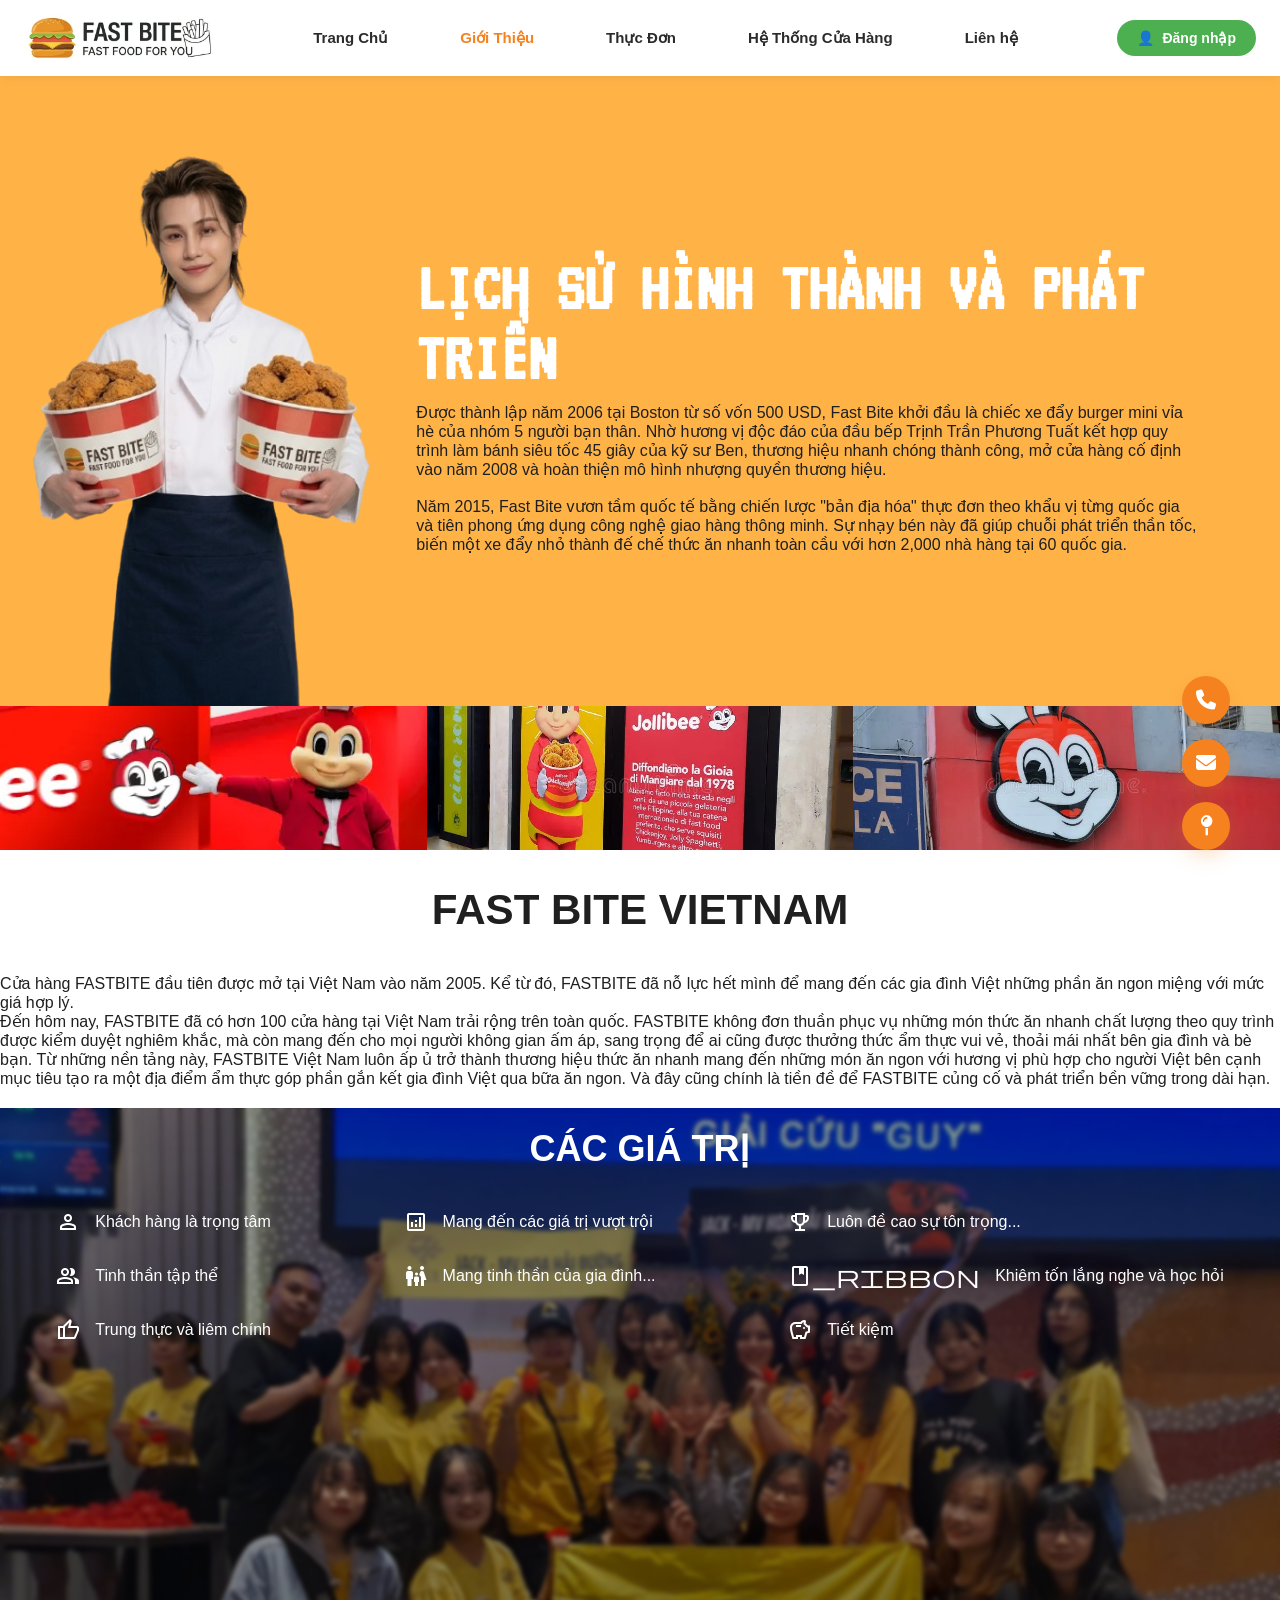
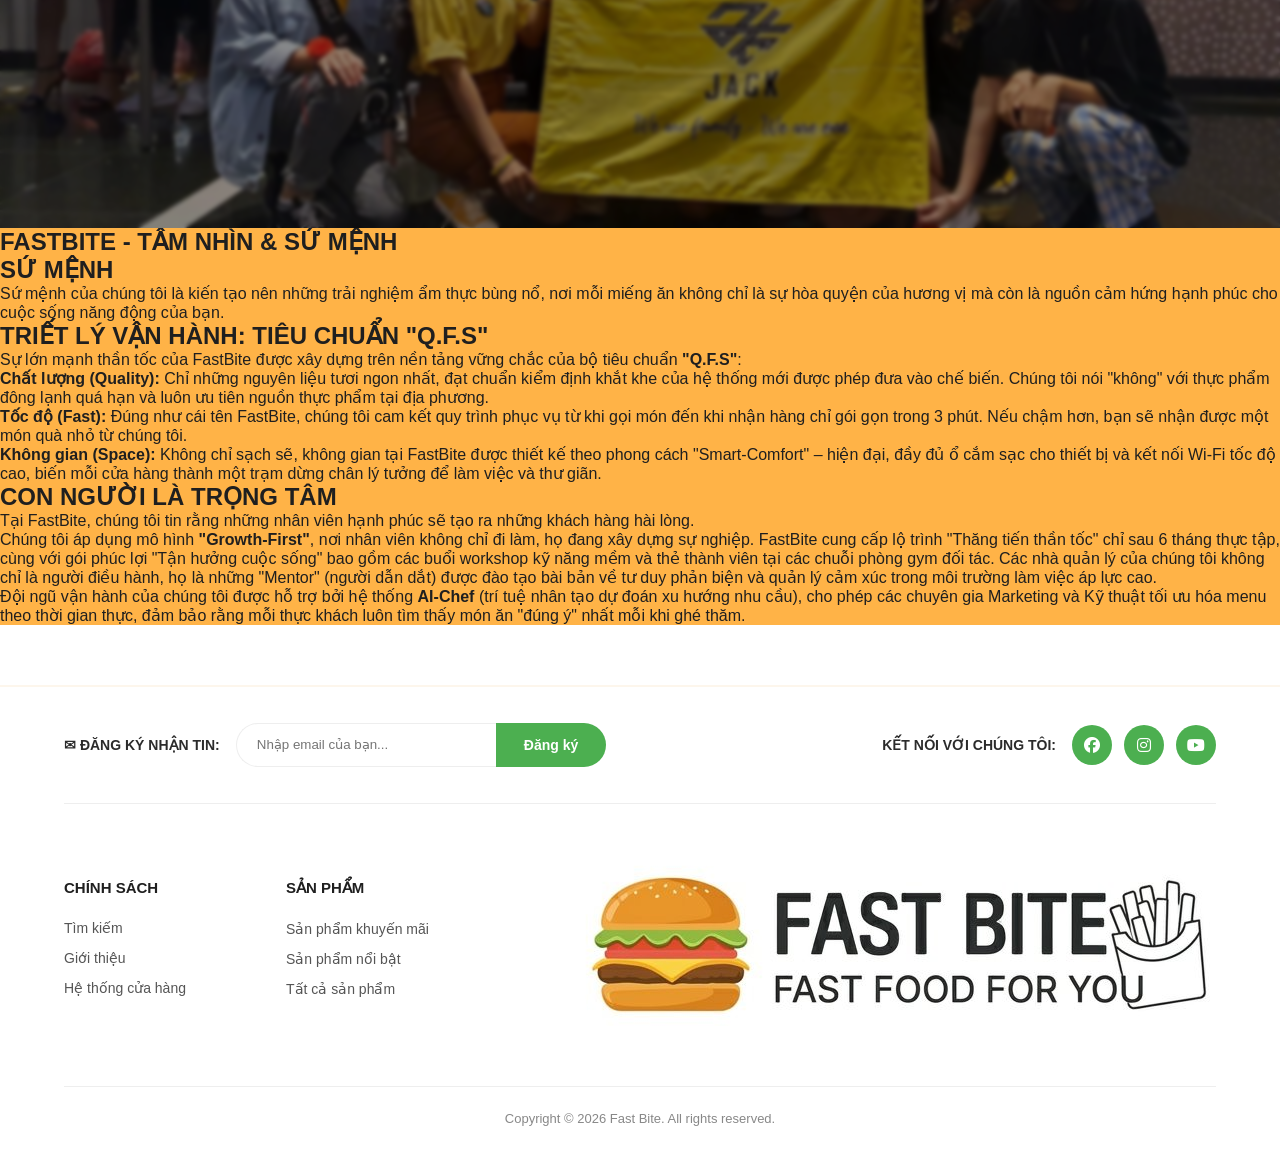
==== GioiThieu.html @ e3c23658 "title" ====
<html lang="en">
  <head>
    <meta charset="UTF-8" />
    <meta name="viewport" content="width=device-width, initial-scale=1.0" />
    <title>Giới Thiệu</title>
    <link rel="stylesheet" href="css/GioiThieu.css" />
    <link rel="preconnect" href="https://fonts.googleapis.com">
    <link rel="stylesheet"
      href="https://fonts.googleapis.com/css2?family=Material+Symbols+Outlined:opsz,wght,FILL,GRAD@20..48,100..700,0..1,-50..200" />
    <link
      rel="stylesheet"
      href="https://cdnjs.cloudflare.com/ajax/libs/font-awesome/6.4.0/css/all.min.css" />
    <link rel="preconnect" href="https://fonts.gstatic.com" crossorigin>
    <link href="https://fonts.googleapis.com/css2?family=VT323&display=swap"
      rel="stylesheet">
  </head>
  <body>
    <header class="header">
      <div class="logo">
        <img src="images/logo.png" alt="Fast Bite Logo" />
      </div>
      <nav>
        <ul class="nav-menu">
          <li><a href="TrangChu.html">Trang Chủ</a></li>
          <li><a href="#" class="active">Giới Thiệu</a></li>
          <li><a href="ThucDon.html">Thực Đơn</a></li>
          <li><a href="HeThongCuaHang.html">Hệ Thống Cửa Hàng</a></li>
          <li><a href="LienHe.html">Liên hệ</a></li>
        </ul>
      </nav>
      <button class="btn-login"><span>&#128100;</span> Đăng nhập</button>
    </header>

    <section class="content">
      <section class="sec1">
        <div class="mascot">
          <img src="images/mascot.png" alt="Mascot" />
        </div>
        <div class="sec1-content">
          <h1>LỊCH SỬ HÌNH THÀNH VÀ PHÁT TRIỂN</h1>
          <div class="history-desc">
            <p>
              Được thành lập năm 2006 tại Boston từ số vốn 500 USD, Fast Bite
              khởi đầu là chiếc xe đẩy burger mini vỉa hè của nhóm 5 người bạn
              thân. Nhờ hương vị độc đáo của đầu bếp Trịnh Trần Phương Tuất kết
              hợp quy trình làm bánh siêu tốc 45 giây của kỹ sư Ben, thương hiệu
              nhanh chóng thành công, mở cửa hàng cố định vào năm 2008 và hoàn
              thiện mô hình nhượng quyền thương hiệu.
            </p>
            <br />
            <p>Năm 2015, Fast Bite vươn tầm quốc tế bằng chiến lược
              "bản địa hóa" thực đơn theo khẩu vị từng quốc gia và tiên phong
              ứng dụng công nghệ giao hàng thông minh. Sự nhạy bén này đã giúp
              chuỗi phát triển thần tốc, biến một xe đẩy nhỏ thành đế chế thức
              ăn nhanh toàn cầu với hơn 2,000 nhà hàng tại 60 quốc gia.</p>

          </div>
        </div>
      </section>
      <section class="sec3">
        <img src="./images/image (1).png" alt />
        <img src="./images/image (2).png" alt />
        <img src="./images/image (3).png" alt />
      </section>
      <section class="sec2">
        <div class="title"> <h1>FAST BITE VIETNAM</h1> </div>
        <div class="content1">Cửa hàng FASTBITE đầu tiên được mở tại Việt Nam
          vào năm 2005. Kể từ đó, FASTBITE đã nỗ lực hết mình để mang đến các
          gia đình Việt những phần ăn ngon miệng với mức giá hợp lý.</div>
        <div class="content2">Đến hôm nay, FASTBITE đã có hơn 100 cửa hàng tại
          Việt Nam trải rộng trên toàn quốc. FASTBITE không đơn thuần phục vụ
          những món thức ăn nhanh chất lượng theo quy trình được kiểm duyệt
          nghiêm khắc, mà còn mang đến cho mọi người không gian ấm áp, sang
          trọng để ai cũng được thưởng thức ẩm thực vui vẻ, thoải mái nhất bên
          gia đình và bè bạn. Từ những nền tảng này, FASTBITE Việt Nam luôn ấp ủ
          trở thành thương hiệu thức ăn nhanh mang đến những món ăn ngon với
          hương vị phù hợp cho người Việt bên cạnh mục tiêu tạo ra một địa điểm
          ẩm thực góp phần gắn kết gia đình Việt qua bữa ăn ngon. Và đây cũng
          chính là tiền đề để FASTBITE củng cố và phát triển bền vững trong dài
          hạn.</div>
      </section>

      <section class="sec4">
        <div class="blur-overlay"></div>
        <div class="item-container">
          <div class="title">CÁC GIÁ TRỊ</div>
          <div class="grid-content">
            <!-- Cột 1 -->
            <div class="column">
              <div class="icon-item"><span
                  class="material-symbols-outlined">person</span><div
                  class="icon-text">Khách hàng là trọng tâm</div></div>
              <div class="icon-item"><span
                  class="material-symbols-outlined">group</span><div
                  class="icon-text">Tinh thần tập thể</div></div>
              <div class="icon-item"><span
                  class="material-symbols-outlined">thumb_up</span><div
                  class="icon-text">Trung thực và liêm chính</div></div>
            </div>

            <!-- Cột 2 -->
            <div class="column">
              <div class="icon-item"><span
                  class="material-symbols-outlined">analytics</span><div
                  class="icon-text">Mang đến các giá trị vượt trội</div></div>
              <div class="icon-item"><span
                  class="material-symbols-outlined">family_restroom</span><div
                  class="icon-text">Mang tinh thần của gia đình...</div></div>
            </div>

            <!-- Cột 3 -->
            <div class="column">
              <div class="icon-item"><span
                  class="material-symbols-outlined">trophy</span><div
                  class="icon-text">Luôn đề cao sự tôn trọng...</div></div>
              <div class="icon-item"><span
                  class="material-symbols-outlined">book_ribbon</span><div
                  class="icon-text">Khiêm tốn lắng nghe và học hỏi</div></div>
              <div class="icon-item"><span
                  class="material-symbols-outlined">savings</span><div
                  class="icon-text">Tiết kiệm</div></div>
            </div>

          </div>

        </section>
      </section>

    </section>
    <section class="sec5">
      <h1>FASTBITE - TẦM NHÌN & SỨ MỆNH</h1>

      <div class="section">
        <h2>SỨ MỆNH</h2>
        <p>Sứ mệnh của chúng tôi là kiến tạo nên những trải nghiệm ẩm thực bùng
          nổ, nơi mỗi miếng ăn không chỉ là sự hòa quyện của hương vị mà còn là
          nguồn cảm hứng hạnh phúc cho cuộc sống năng động của bạn.</p>
      </div>

      <div class="section">
        <h2>TRIẾT LÝ VẬN HÀNH: TIÊU CHUẨN "Q.F.S"</h2>
        <p>Sự lớn mạnh thần tốc của FastBite được xây dựng trên nền tảng vững
          chắc của bộ tiêu chuẩn <strong>"Q.F.S"</strong>:</p>
        <ul class="qfs-list">
          <li class="qfs-item"><strong>Chất lượng (Quality):</strong> Chỉ những
            nguyên liệu tươi ngon nhất, đạt chuẩn kiểm định khắt khe của hệ
            thống mới được phép đưa vào chế biến. Chúng tôi nói "không" với thực
            phẩm đông lạnh quá hạn và luôn ưu tiên nguồn thực phẩm tại địa
            phương.</li>
          <li class="qfs-item"><strong>Tốc độ (Fast):</strong> Đúng như cái tên
            FastBite, chúng tôi cam kết quy trình phục vụ từ khi gọi món đến khi
            nhận hàng chỉ gói gọn trong 3 phút. Nếu chậm hơn, bạn sẽ nhận được
            một món quà nhỏ từ chúng tôi.</li>
          <li class="qfs-item"><strong>Không gian (Space):</strong> Không chỉ
            sạch sẽ, không gian tại FastBite được thiết kế theo phong cách
            "Smart-Comfort" – hiện đại, đầy đủ ổ cắm sạc cho thiết bị và kết nối
            Wi-Fi tốc độ cao, biến mỗi cửa hàng thành một trạm dừng chân lý
            tưởng để làm việc và thư giãn.</li>
        </ul>
      </div>

      <div class="section">
        <h2>CON NGƯỜI LÀ TRỌNG TÂM</h2>
        <p>Tại FastBite, chúng tôi tin rằng những nhân viên hạnh phúc sẽ tạo ra
          những khách hàng hài lòng.</p>
        <p>Chúng tôi áp dụng mô hình <strong>"Growth-First"</strong>, nơi nhân
          viên không chỉ đi làm, họ đang xây dựng sự nghiệp. FastBite cung cấp
          lộ trình "Thăng tiến thần tốc" chỉ sau 6 tháng thực tập, cùng với gói
          phúc lợi "Tận hưởng cuộc sống" bao gồm các buổi workshop kỹ năng mềm
          và thẻ thành viên tại các chuỗi phòng gym đối tác. Các nhà quản lý của
          chúng tôi không chỉ là người điều hành, họ là những "Mentor" (người
          dẫn dắt) được đào tạo bài bản về tư duy phản biện và quản lý cảm xúc
          trong môi trường làm việc áp lực cao.</p>
        <p>Đội ngũ vận hành của chúng tôi được hỗ trợ bởi hệ thống
          <strong>AI-Chef</strong> (trí tuệ nhân tạo dự đoán xu hướng nhu cầu),
          cho phép các chuyên gia Marketing và Kỹ thuật tối ưu hóa menu theo
          thời gian thực, đảm bảo rằng mỗi thực khách luôn tìm thấy món ăn
          "đúng ý" nhất mỗi khi ghé thăm.</p>
      </div>
    </section>
    <footer class="site-footer">
      <div class="container">
        <div class="footer-top">
          <div class="newsletter-box">
            <span class="box-label">✉ ĐĂNG KÝ NHẬN TIN:</span>
            <form class="newsletter-form">
              <input
                type="email"
                placeholder="Nhập email của bạn..."
                required />
              <button type="button">Đăng ký</button>
            </form>
          </div>

          <div class="social-box">
            <span class="box-label">KẾT NỐI VỚI CHÚNG TÔI:</span>
            <div class="social-icons">
              <a href="#" title="Facebook"><i
                  class="fa-brands fa-facebook"></i></a>
              <a href="#" title="Instagram"><i
                  class="fa-brands fa-instagram"></i></a>
              <a href="#" title="YouTube"><i
                  class="fa-brands fa-youtube"></i></a>
            </div>
          </div>
        </div>
        <div class="footer-main">
          <div class="footer-links">
            <div class="footer-col">
              <h3>CHÍNH SÁCH</h3>
              <ul>
                <li><a href="#">Tìm kiếm</a></li>
                <li><a href="GioiThieu.html">Giới thiệu</a></li>
                <li><a href="HeThongCuaHang.html">Hệ thống cửa hàng</a></li>
              </ul>
            </div>

            <div class="footer-col">
              <h3>SẢN PHẨM</h3>
              <ul>
                <li><a href="#">Sản phẩm khuyến mãi</a></li>
                <li><a href="#">Sản phẩm nổi bật</a></li>
                <li><a href="#">Tất cả sản phẩm</a></li>
              </ul>
            </div>
          </div>
          <div class="footer-logo">
            <a href="TrangChu.html"><img src="images/logo.png"
                alt="Fast Bite Logo" /></a>
          </div>
          <div class="contact-stack">
            <a href="#" class="round-btn"><i class="fa fa-phone"></i></a>
            <a href="#" class="round-btn"><i class="fa fa-envelope"></i></a>
            <a href="#" class="round-btn"><i class="fa fa-map-pin"></i></a>
          </div>
        </div>
        <div class="footer-bottom">
          <p>Copyright © 2026 Fast Bite. All rights reserved.</p>
        </div>
      </div>
    </footer>

  </body>
</html>
---- css/GioiThieu.css ----
/*Reset & Base*/
* {
  margin: 0;
  padding: 0;
  box-sizing: border-box;
}

body {
  font-family: "Segoe UI", Arial, sans-serif;
  color: #1f1f1f;
  background-color: #fff;
}

img {
  max-width: 100%;
  display: block;
}

a {
  text-decoration: none;
  color: inherit;
}

ul {
  list-style: none;
}

.container {
  width: 100%;
  max-width: 1200px;
  margin: 0 auto;
  padding: 0 24px;
}
/*nhúng font gu gồ*/
.vt323-regular {
  font-family: "VT323", monospace;
  font-weight: 400;
  font-style: normal;
}

/* ===== Header ===== */
.header {
  display: flex;
  align-items: center;
  justify-content: space-between;
  padding: 14px 24px;
  background-color: #fff;
  box-shadow: 0 2px 10px rgba(0, 0, 0, 0.06);
  position: sticky;
  top: 0;
  z-index: 10;
  flex-wrap: nowrap;
  gap: 20px;
}

.logo {
  display: flex;
  align-items: center;
}

.logo img {
  height: 48px;
  width: auto;
}

.nav-menu {
  display: flex;
  gap: 36px;
  flex-wrap: nowrap;
  white-space: nowrap;
}

.nav-menu li:not(:last-child) {
  margin-right: 36px;
}

.nav-menu li a {
  text-decoration: none;

  font-size: 15px;
  font-weight: 600;
  color: #2b2b2b;
  transition: color 0.2s ease;
}

.nav-menu li a:hover {
  color: #f5821f;
}

.nav-menu li a.active {
  color: #f5821f;
}

.btn-login {
  display: flex;
  align-items: center;
  gap: 8px;
  background-color: #4caf50;
  color: #fff;
  padding: 10px 20px;
  border-radius: 24px;
  font-weight: 600;
  font-size: 14px;
  border: none;
  cursor: pointer;
  transition: background-color 0.2s ease;
}

.btn-login:hover {
  background-color: #43a047;
}

ul {
  list-style: none;
}
/* ===== Content ===== */
.sec1 {
  background-color: #ffb347;
  padding: 0px 20px 0px 20px;

  display: flex;
  justify-content: space-between;
  align-items: center;

  gap: 20px;
}
.sec1 .mascot {
  width: 100%;
  height: 100%;
  object-fit: contain;
}
.sec1 h1 {
  font-family: "VT323", monospace;
  font-size: 70px;
  font-weight: bold;
  color: #fff;
  margin-bottom: 10px;
}
.sec1 .sec1-content {
  padding: 50px 60px 25px 25px;
}
.sec2 {
  margin-bottom: 20px;
}
.sec3 {
  display: flex;
  /* gap: 20px;
  padding: 20px; */
  width: 100%;
  height: 160px;
}
.sec3 img {
  width: 33.33%;
  height: 90%;
  object-fit: cover;
}
/* 
test */
.sec4 {
  position: relative;
  min-height: 80vh; /* Chiều cao tối thiểu 80% màn hình */
  background-image: url("../images/group.png");
  background-size: cover;
  background-position: center;
  background-repeat: no-repeat;
}
.blur-overlay {
  z-index: 1;
  position: absolute;
  top: 0;
  left: 0;
  width: 100%;
  height: 100%;
  backdrop-filter: blur(2px);
  background-color: rgba(0, 0, 0, 0.4);
}
.item-container {
  z-index: 2;
  position: relative;
  color: #fff;
}
.title {
  font-size: 36px;
  font-weight: bold;
  margin-bottom: 20px;
  display: flex;
  justify-content: center;
  gap: 10px;
  padding: 20px;
}
.grid-content {
  display: flex;
  justify-content: space-around; /* Chia đều khoảng cách 3 cột */
  gap: 20px;
}

.column {
  display: flex;
  flex-direction: column;
  gap: 30px; /* Khoảng cách giữa các icon theo chiều dọc */
}

.icon-item {
  display: flex;
  align-items: center;
  gap: 15px;
}
.sec5{
  background-color: #ffb347;
}
/*Footer*/
.site-footer {
  background-color: #fff;
  border-top: 2px solid #fdf6ec;
  margin-top: 60px;
}

.site-footer a {
  color: #555;
  transition: color 0.2s ease;
}

.footer-top {
  display: flex;
  justify-content: space-between;
  align-items: center;
  flex-wrap: wrap;
  gap: 20px;
  padding: 36px 0;
  border-bottom: 1px solid #eee;
}

.newsletter-box,
.social-box {
  display: flex;
  align-items: center;
  gap: 16px;
}

.box-label {
  font-size: 14px;
  color: #2b2b2b;
  font-weight: 700;
}

.newsletter-form {
  display: flex;
}

.newsletter-form input {
  height: 44px;
  width: 260px;
  padding: 0 20px;
  border: 1px solid #eee;
  border-right: none;
  border-radius: 24px 0 0 24px;
  outline: none;
  font-family: inherit;
  color: #1f1f1f;
}

.newsletter-form input:focus {
  border-color: #f5821f;
}

.newsletter-form button {
  height: 44px;
  padding: 0 28px;
  background-color: #4caf50;
  color: #fff;
  border: none;
  border-radius: 0 24px 24px 0;
  cursor: pointer;
  font-weight: 700;
  font-size: 14px;
  transition: background-color 0.2s ease;
}

.newsletter-form button:hover {
  background-color: #43a047;
}

.social-icons {
  display: flex;
  gap: 12px;
}

.social-icons a {
  display: inline-flex;
  justify-content: center;
  align-items: center;
  width: 40px;
  height: 40px;
  background-color: #4caf50;
  color: #fff;
  border-radius: 50%;
  font-weight: 700;
  transition:
    background-color 0.2s ease,
    transform 0.2s ease;
}

.social-icons a:hover {
  background-color: #f5821f;
  transform: translateY(-3px);
}

.footer-main {
  display: flex;
  justify-content: space-between;
  padding: 60px 0;
  flex-wrap: wrap;
  gap: 40px;
}

.footer-links {
  display: flex;
  gap: 100px;
  flex-wrap: wrap;
  align-items: center;
}
.footer-logo img {
  width: 500x;
  height: auto;

  transition: all 0.3s ease;
}

.footer-logo img:hover {
  transform: scale(1.05);
}

.footer-col h3 {
  font-size: 15px;
  color: #1f1f1f;
  font-weight: 800;
  margin-bottom: 24px;
}

.footer-col ul li {
  margin-bottom: 14px;
  font-size: 14px;
}

.footer-col a:hover {
  color: #f5821f;
}

.contact-stack {
  position: fixed;
  bottom: 50px;
  right: 50px;
  z-index: 999;

  display: flex;
  flex-direction: column;
  gap: 15px;
}

.round-btn {
  display: flex;
  justify-content: center;
  align-items: center;
  width: 48px;
  height: 48px;
  background-color: #f5821f;
  color: #fff !important;
  border-radius: 50%;
  font-size: 20px;
  box-shadow: 0 6px 20px rgba(245, 130, 31, 0.25);
  transition:
    background-color 0.2s ease,
    transform 0.2s ease;
  text-decoration: none;
}

.round-btn:hover {
  background-color: #e0701a;
  transform: translateY(-4px);
}
.footer-bottom {
  text-align: center;
  padding: 24px 0;
  font-size: 13px;
  color: #888;
  border-top: 1px solid #eee;
}
/*Reponsive*/
@media (max-width: 768px) {
  .footer-top {
    flex-direction: column;
    text-align: center;
    gap: 24px;
  }

  .newsletter-box,
  .social-box {
    flex-direction: column;
  }

  .footer-main {
    flex-direction: column;
    align-items: center;
    text-align: center;
  }

  .footer-links {
    justify-content: center;
    gap: 40px;
  }

  .contact-stack {
    flex-direction: row;
    justify-content: center;
    margin-top: 20px;
  }
}

@media (max-width: 480px) {
  .footer-links {
    flex-direction: column;
    gap: 30px;
  }

  .newsletter-form input {
    width: 180px;
  }
  .footer-logo img {
    width: 150px;
  }
}

@media (max-width: 480px) {
  .sec3 {
    flex-direction: column;
    height: auto;
  }
  .sec3 img {
    width: 100%;
    height: auto;
  }
}
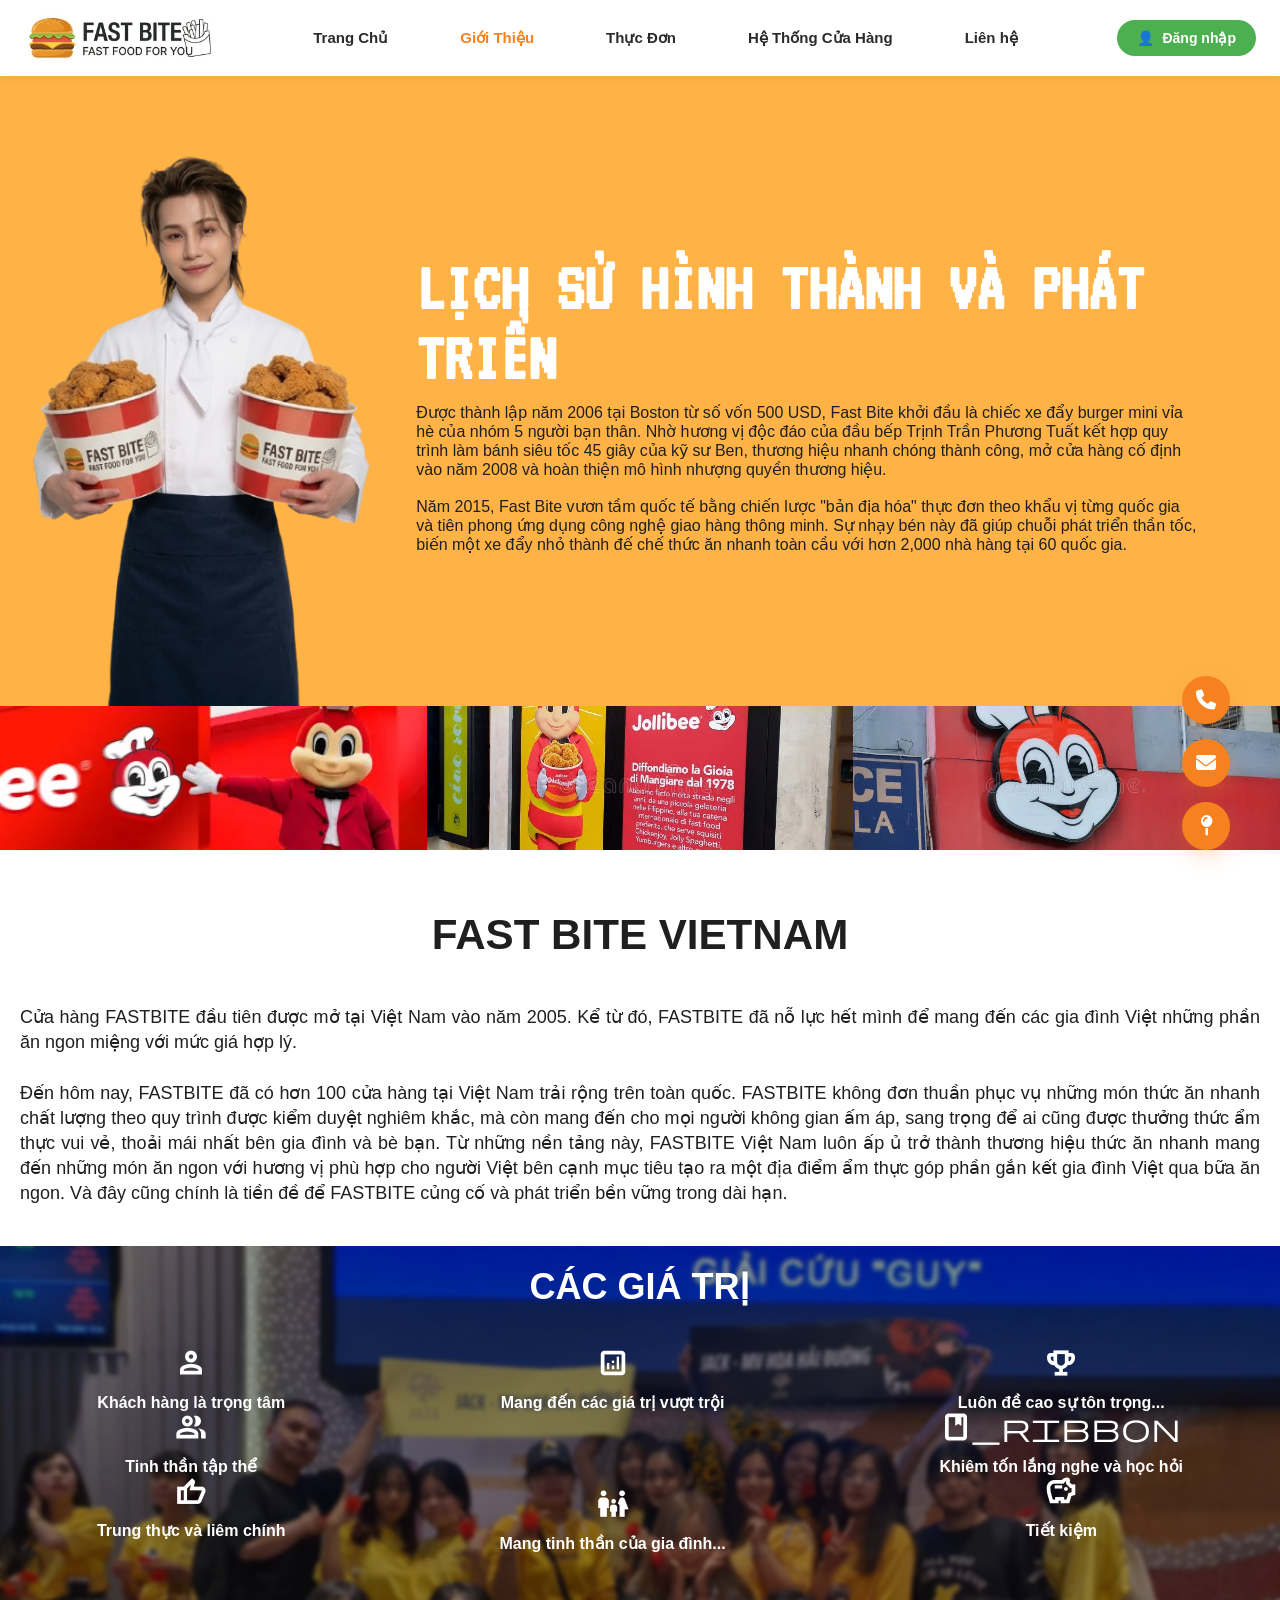
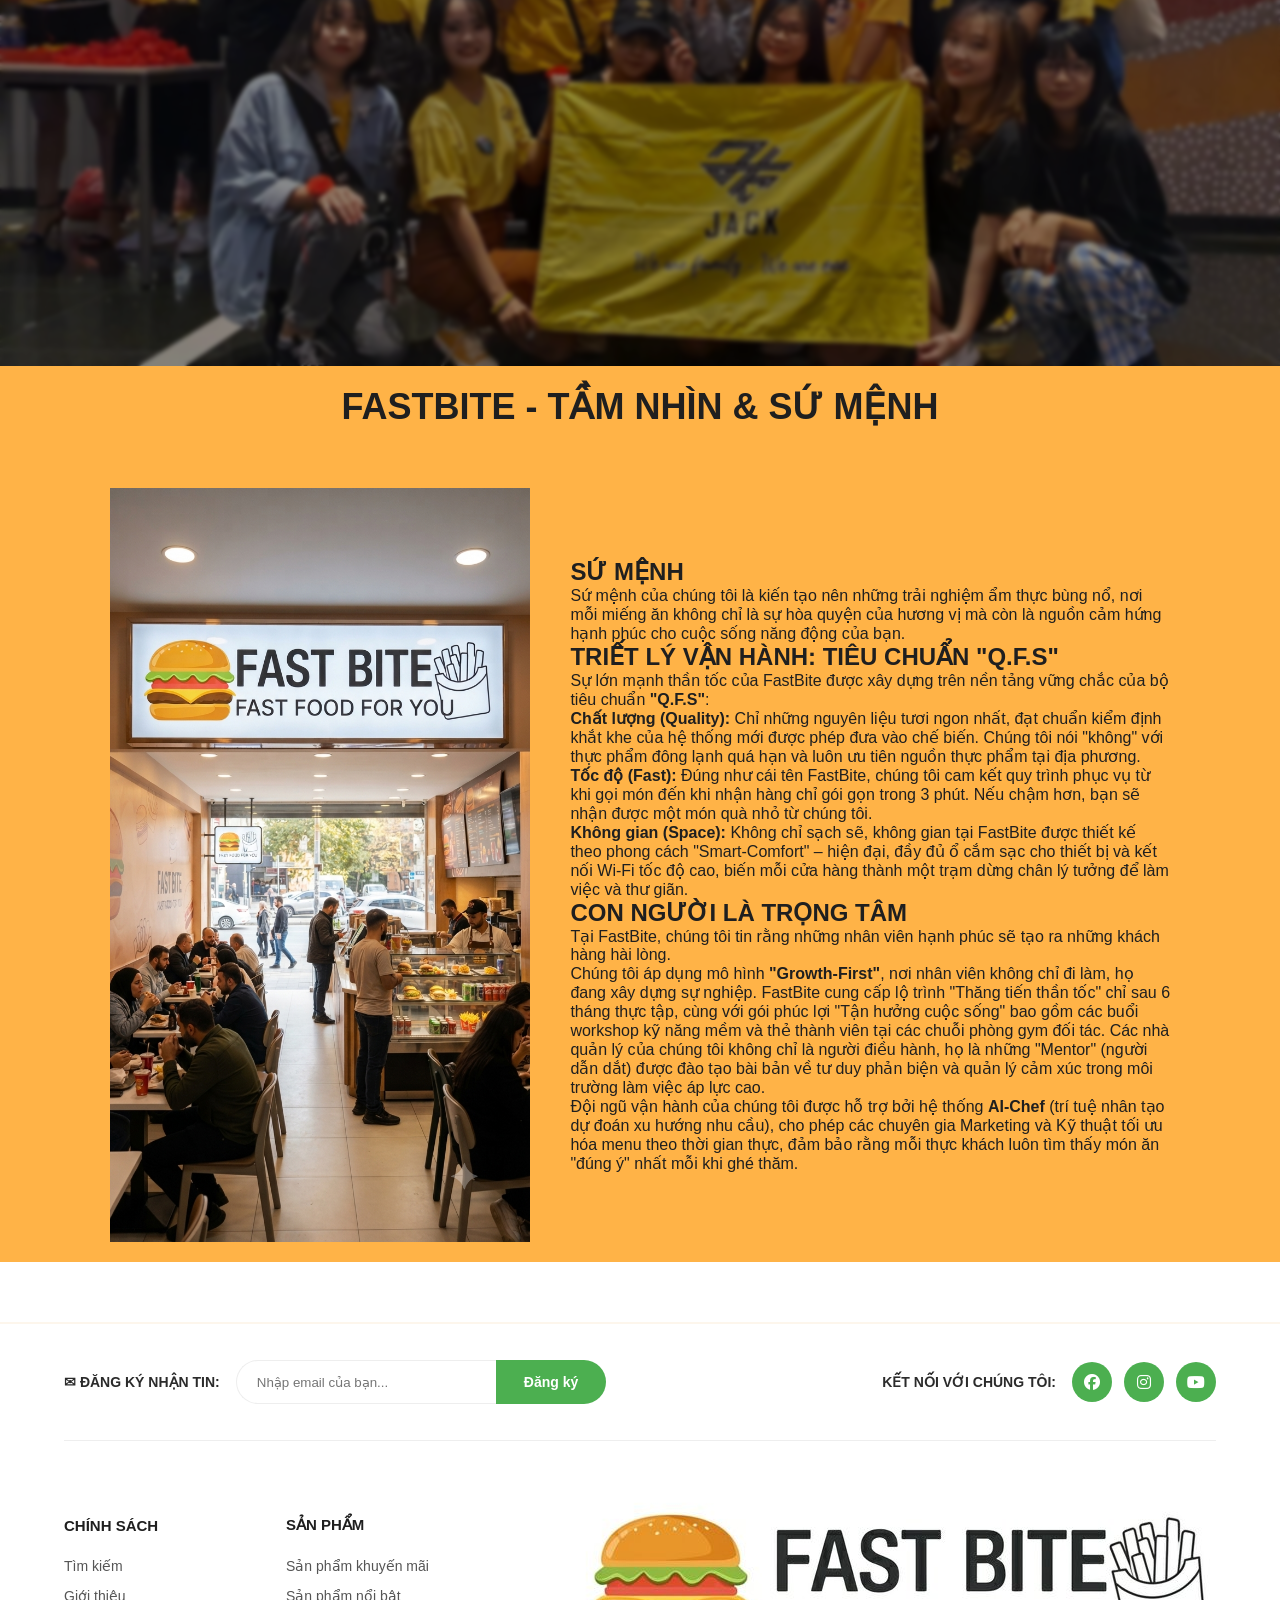
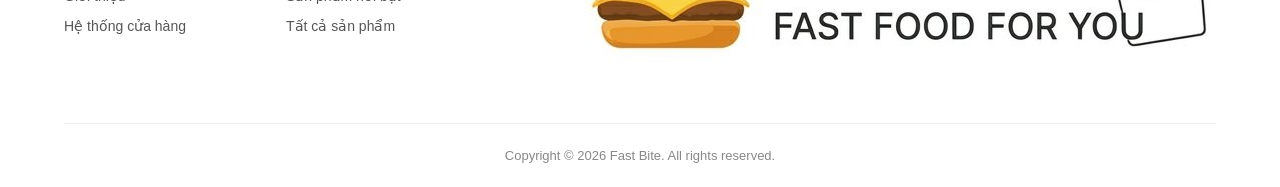
==== commit 9289fbcf: "gioithieu updated and flavicon" ====
--- a/GioiThieu.html
+++ b/GioiThieu.html
@@ -3,7 +3,16 @@
     <meta charset="UTF-8" />
     <meta name="viewport" content="width=device-width, initial-scale=1.0" />
     <title>Giới Thiệu</title>
+    <!-- FLAVI-ICON -->
+    <link rel="apple-touch-icon" sizes="180x180" href="/apple-touch-icon.png">
+    <link rel="icon" type="/favicon_io/png" sizes="32x32"
+      href="favicon_io/favicon-32x32.png">
+    <link rel="icon" type="/favicon_io/png" sizes="16x16"
+      href="favicon_io/favicon-16x16.png">
+    <link rel="manifest" href="/site.webmanifest">
+    <!-- CSS  -->
     <link rel="stylesheet" href="css/GioiThieu.css" />
+    <!-- connect font, icon google, and font-awesome -->
     <link rel="preconnect" href="https://fonts.googleapis.com">
     <link rel="stylesheet"
       href="https://fonts.googleapis.com/css2?family=Material+Symbols+Outlined:opsz,wght,FILL,GRAD@20..48,100..700,0..1,-50..200" />
@@ -57,16 +66,17 @@
           </div>
         </div>
       </section>
-      <section class="sec3">
+      <section class="sec2">
         <img src="./images/image (1).png" alt />
         <img src="./images/image (2).png" alt />
         <img src="./images/image (3).png" alt />
       </section>
-      <section class="sec2">
+      <section class="sec3">
         <div class="title"> <h1>FAST BITE VIETNAM</h1> </div>
         <div class="content1">Cửa hàng FASTBITE đầu tiên được mở tại Việt Nam
           vào năm 2005. Kể từ đó, FASTBITE đã nỗ lực hết mình để mang đến các
           gia đình Việt những phần ăn ngon miệng với mức giá hợp lý.</div>
+        <br />
         <div class="content2">Đến hôm nay, FASTBITE đã có hơn 100 cửa hàng tại
           Việt Nam trải rộng trên toàn quốc. FASTBITE không đơn thuần phục vụ
           những món thức ăn nhanh chất lượng theo quy trình được kiểm duyệt
@@ -128,54 +138,81 @@
 
     </section>
     <section class="sec5">
-      <h1>FASTBITE - TẦM NHÌN & SỨ MỆNH</h1>
-
-      <div class="section">
-        <h2>SỨ MỆNH</h2>
-        <p>Sứ mệnh của chúng tôi là kiến tạo nên những trải nghiệm ẩm thực bùng
-          nổ, nơi mỗi miếng ăn không chỉ là sự hòa quyện của hương vị mà còn là
-          nguồn cảm hứng hạnh phúc cho cuộc sống năng động của bạn.</p>
-      </div>
-
-      <div class="section">
-        <h2>TRIẾT LÝ VẬN HÀNH: TIÊU CHUẨN "Q.F.S"</h2>
-        <p>Sự lớn mạnh thần tốc của FastBite được xây dựng trên nền tảng vững
-          chắc của bộ tiêu chuẩn <strong>"Q.F.S"</strong>:</p>
-        <ul class="qfs-list">
-          <li class="qfs-item"><strong>Chất lượng (Quality):</strong> Chỉ những
-            nguyên liệu tươi ngon nhất, đạt chuẩn kiểm định khắt khe của hệ
-            thống mới được phép đưa vào chế biến. Chúng tôi nói "không" với thực
-            phẩm đông lạnh quá hạn và luôn ưu tiên nguồn thực phẩm tại địa
-            phương.</li>
-          <li class="qfs-item"><strong>Tốc độ (Fast):</strong> Đúng như cái tên
-            FastBite, chúng tôi cam kết quy trình phục vụ từ khi gọi món đến khi
-            nhận hàng chỉ gói gọn trong 3 phút. Nếu chậm hơn, bạn sẽ nhận được
-            một món quà nhỏ từ chúng tôi.</li>
-          <li class="qfs-item"><strong>Không gian (Space):</strong> Không chỉ
-            sạch sẽ, không gian tại FastBite được thiết kế theo phong cách
-            "Smart-Comfort" – hiện đại, đầy đủ ổ cắm sạc cho thiết bị và kết nối
-            Wi-Fi tốc độ cao, biến mỗi cửa hàng thành một trạm dừng chân lý
-            tưởng để làm việc và thư giãn.</li>
-        </ul>
-      </div>
-
-      <div class="section">
-        <h2>CON NGƯỜI LÀ TRỌNG TÂM</h2>
-        <p>Tại FastBite, chúng tôi tin rằng những nhân viên hạnh phúc sẽ tạo ra
-          những khách hàng hài lòng.</p>
-        <p>Chúng tôi áp dụng mô hình <strong>"Growth-First"</strong>, nơi nhân
-          viên không chỉ đi làm, họ đang xây dựng sự nghiệp. FastBite cung cấp
-          lộ trình "Thăng tiến thần tốc" chỉ sau 6 tháng thực tập, cùng với gói
-          phúc lợi "Tận hưởng cuộc sống" bao gồm các buổi workshop kỹ năng mềm
-          và thẻ thành viên tại các chuỗi phòng gym đối tác. Các nhà quản lý của
-          chúng tôi không chỉ là người điều hành, họ là những "Mentor" (người
-          dẫn dắt) được đào tạo bài bản về tư duy phản biện và quản lý cảm xúc
-          trong môi trường làm việc áp lực cao.</p>
-        <p>Đội ngũ vận hành của chúng tôi được hỗ trợ bởi hệ thống
-          <strong>AI-Chef</strong> (trí tuệ nhân tạo dự đoán xu hướng nhu cầu),
-          cho phép các chuyên gia Marketing và Kỹ thuật tối ưu hóa menu theo
-          thời gian thực, đảm bảo rằng mỗi thực khách luôn tìm thấy món ăn
-          "đúng ý" nhất mỗi khi ghé thăm.</p>
+      <div class="title-wrap"><h1 class="title">FASTBITE - TẦM NHÌN & SỨ
+          MỆNH</h1>
+      </div>
+      <div class="content-wrap">
+
+        <img src="images/restaurant.png" alt="Restaurant Image"
+          class="content-image" />
+        <div class="content-text">
+          <div class="section">
+            <h2>SỨ MỆNH</h2>
+            <p>Sứ mệnh của chúng tôi là kiến tạo nên những trải nghiệm ẩm thực
+              bùng
+              nổ, nơi mỗi miếng ăn không chỉ là sự hòa quyện của hương vị mà còn
+              là
+              nguồn cảm hứng hạnh phúc cho cuộc sống năng động của bạn.</p>
+          </div>
+
+          <div class="section">
+            <h2>TRIẾT LÝ VẬN HÀNH: TIÊU CHUẨN "Q.F.S"</h2>
+            <p>Sự lớn mạnh thần tốc của FastBite được xây dựng trên nền tảng
+              vững
+              chắc của bộ tiêu chuẩn <strong>"Q.F.S"</strong>:</p>
+            <ul class="qfs-list">
+              <li class="qfs-item"><strong>Chất lượng (Quality):</strong> Chỉ
+                những
+                nguyên liệu tươi ngon nhất, đạt chuẩn kiểm định khắt khe của hệ
+                thống mới được phép đưa vào chế biến. Chúng tôi nói "không" với
+                thực
+                phẩm đông lạnh quá hạn và luôn ưu tiên nguồn thực phẩm tại địa
+                phương.</li>
+              <li class="qfs-item"><strong>Tốc độ (Fast):</strong> Đúng như cái
+                tên
+                FastBite, chúng tôi cam kết quy trình phục vụ từ khi gọi món đến
+                khi
+                nhận hàng chỉ gói gọn trong 3 phút. Nếu chậm hơn, bạn sẽ nhận
+                được
+                một món quà nhỏ từ chúng tôi.</li>
+              <li class="qfs-item"><strong>Không gian (Space):</strong> Không
+                chỉ
+                sạch sẽ, không gian tại FastBite được thiết kế theo phong cách
+                "Smart-Comfort" – hiện đại, đầy đủ ổ cắm sạc cho thiết bị và kết
+                nối
+                Wi-Fi tốc độ cao, biến mỗi cửa hàng thành một trạm dừng chân lý
+                tưởng để làm việc và thư giãn.</li>
+            </ul>
+          </div>
+
+          <div class="section">
+            <h2>CON NGƯỜI LÀ TRỌNG TÂM</h2>
+            <p>Tại FastBite, chúng tôi tin rằng những nhân viên hạnh phúc sẽ tạo
+              ra
+              những khách hàng hài lòng.</p>
+            <p>Chúng tôi áp dụng mô hình <strong>"Growth-First"</strong>, nơi
+              nhân
+              viên không chỉ đi làm, họ đang xây dựng sự nghiệp. FastBite cung
+              cấp
+              lộ trình "Thăng tiến thần tốc" chỉ sau 6 tháng thực tập, cùng với
+              gói
+              phúc lợi "Tận hưởng cuộc sống" bao gồm các buổi workshop kỹ năng
+              mềm
+              và thẻ thành viên tại các chuỗi phòng gym đối tác. Các nhà quản lý
+              của
+              chúng tôi không chỉ là người điều hành, họ là những "Mentor"
+              (người
+              dẫn dắt) được đào tạo bài bản về tư duy phản biện và quản lý cảm
+              xúc
+              trong môi trường làm việc áp lực cao.</p>
+            <p>Đội ngũ vận hành của chúng tôi được hỗ trợ bởi hệ thống
+              <strong>AI-Chef</strong> (trí tuệ nhân tạo dự đoán xu hướng nhu
+              cầu),
+              cho phép các chuyên gia Marketing và Kỹ thuật tối ưu hóa menu theo
+              thời gian thực, đảm bảo rằng mỗi thực khách luôn tìm thấy món ăn
+              "đúng ý" nhất mỗi khi ghé thăm.</p>
+          </div>
+        </div>
       </div>
     </section>
     <footer class="site-footer">
--- a/css/GioiThieu.css
+++ b/css/GioiThieu.css
@@ -139,17 +139,24 @@
 .sec1 .sec1-content {
   padding: 50px 60px 25px 25px;
 }
+.sec3 {
+  margin-bottom: 20px;
+
+}
+.sec3 {
+  padding: 20px;
+  font-size: 18px;
+  line-height: 1.4;
+  text-align: justify;
+}
 .sec2 {
-  margin-bottom: 20px;
-}
-.sec3 {
   display: flex;
   /* gap: 20px;
   padding: 20px; */
   width: 100%;
   height: 160px;
 }
-.sec3 img {
+.sec2 img {
   width: 33.33%;
   height: 90%;
   object-fit: cover;
@@ -197,16 +204,51 @@
 .column {
   display: flex;
   flex-direction: column;
-  gap: 30px; /* Khoảng cách giữa các icon theo chiều dọc */
+  gap: 40%; /* Khoảng cách giữa các icon theo chiều dọc */
 }
 
 .icon-item {
   display: flex;
   align-items: center;
+  flex-direction: column;
   gap: 15px;
 }
+
+.icon-item .material-symbols-outlined {
+  font-variation-settings:
+  'FILL' 0,
+  'wght' 800,
+  'GRAD' 0,
+  'opsz' 30;
+  font-size: 30px ;
+}
+.icon-text {
+  font-size: 16px;
+  font-weight: 600;
+  text-align: center;
+}
+
 .sec5{
   background-color: #ffb347;
+  display: flex;
+  flex-direction: column;
+}
+.sec5 .content-wrap{
+  display: flex;
+  justify-content: center;
+  align-items: center;
+  
+}
+.sec5 .content-image {
+  width: 36%;
+  height: auto;
+  display: flex;
+  padding: 20px;
+}
+.sec5 .content-text {
+  width: 50%;
+  padding: 20px;
+
 }
 /*Footer*/
 .site-footer {
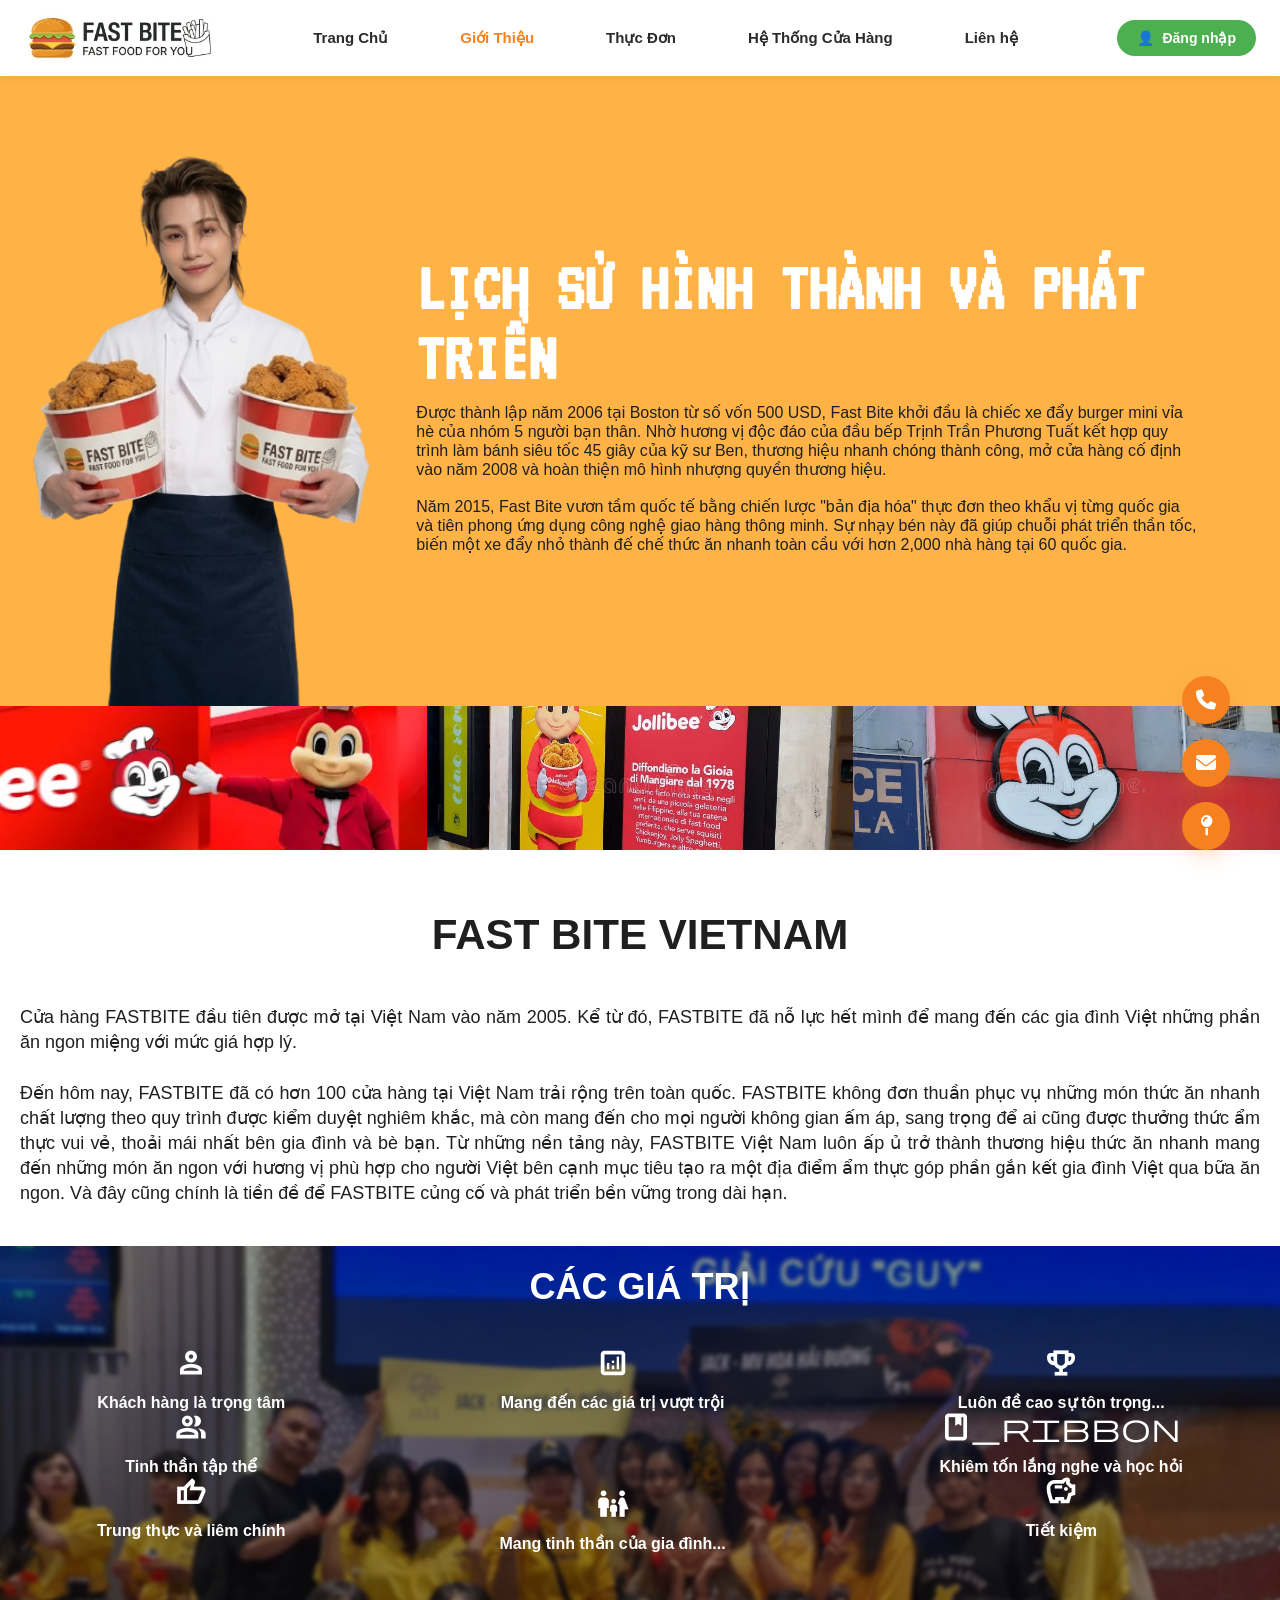
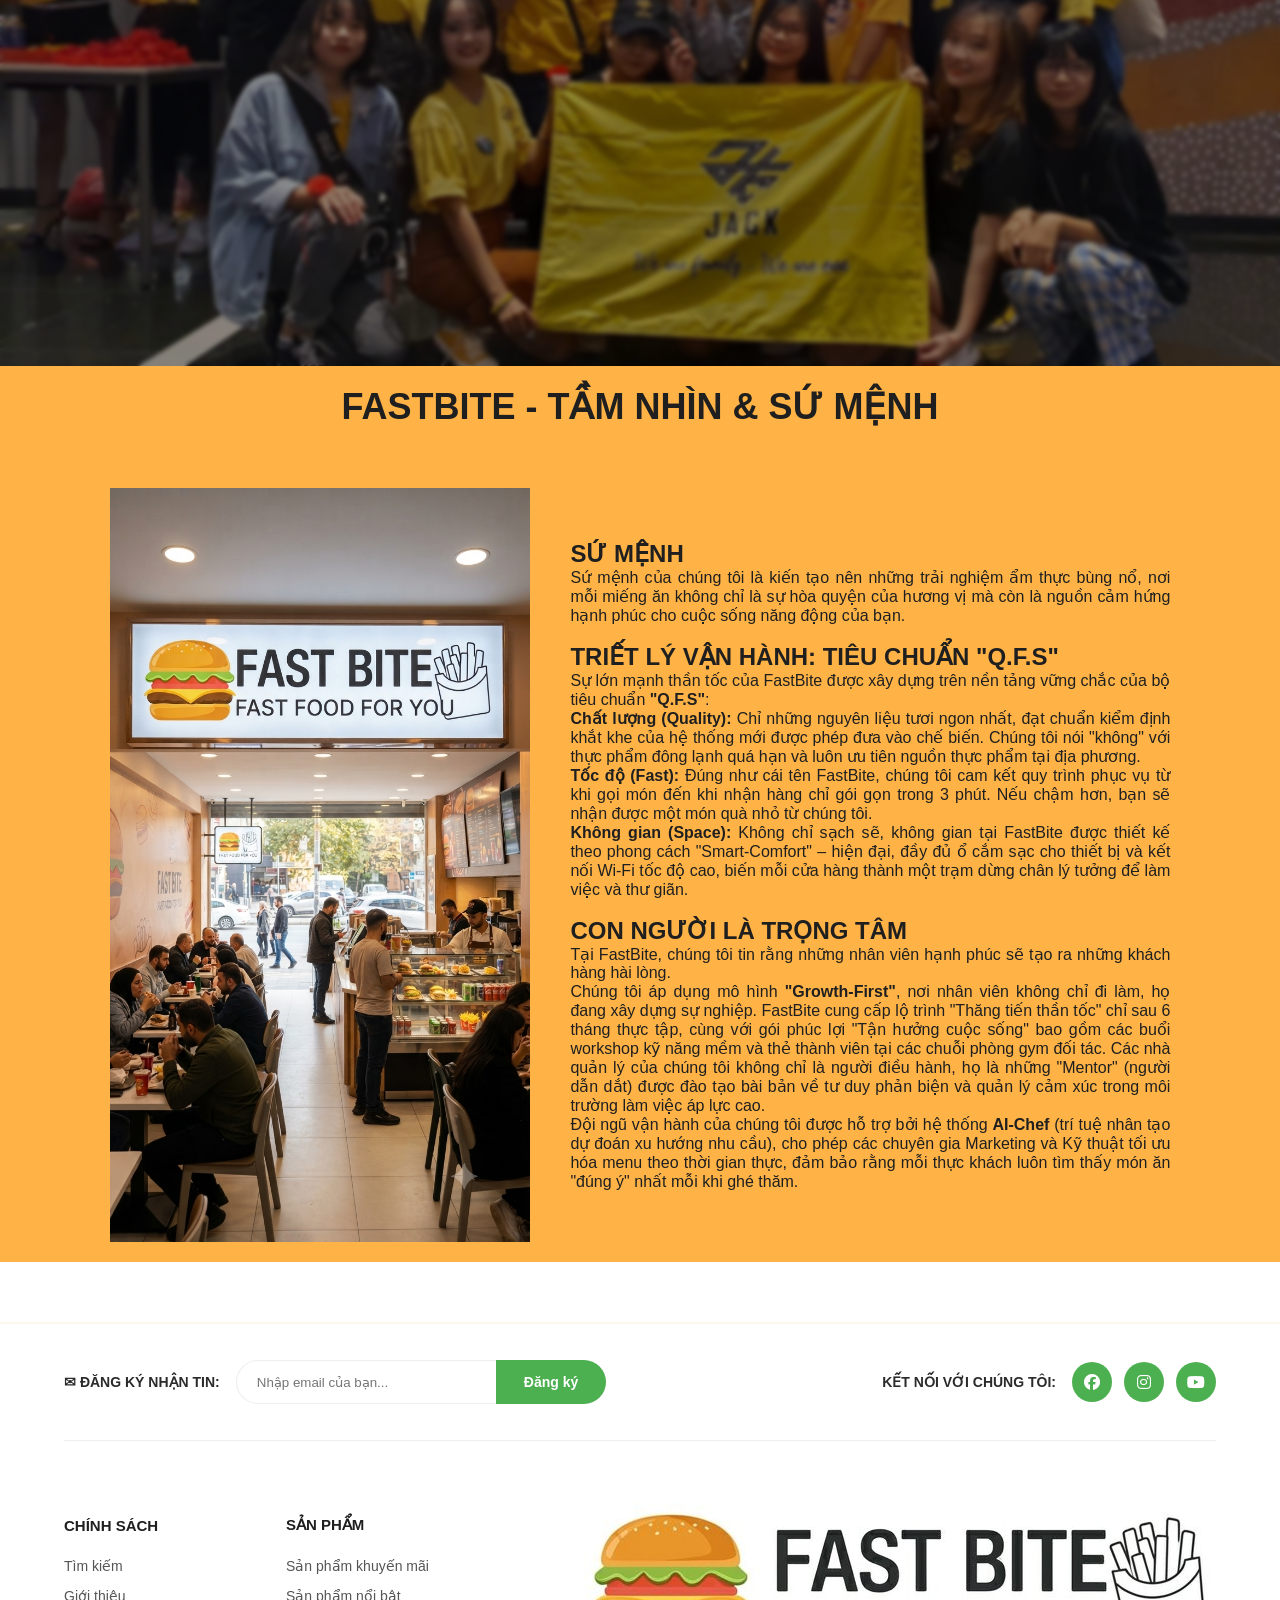
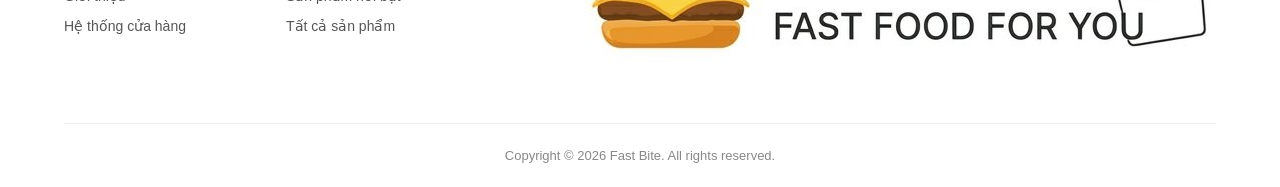
==== commit 20888a28: "gioithieu css" ====
--- a/GioiThieu.html
+++ b/GioiThieu.html
@@ -154,7 +154,7 @@
               là
               nguồn cảm hứng hạnh phúc cho cuộc sống năng động của bạn.</p>
           </div>
-
+          <br>
           <div class="section">
             <h2>TRIẾT LÝ VẬN HÀNH: TIÊU CHUẨN "Q.F.S"</h2>
             <p>Sự lớn mạnh thần tốc của FastBite được xây dựng trên nền tảng
@@ -184,7 +184,7 @@
                 tưởng để làm việc và thư giãn.</li>
             </ul>
           </div>
-
+          <br>
           <div class="section">
             <h2>CON NGƯỜI LÀ TRỌNG TÂM</h2>
             <p>Tại FastBite, chúng tôi tin rằng những nhân viên hạnh phúc sẽ tạo
--- a/css/GioiThieu.css
+++ b/css/GioiThieu.css
@@ -248,7 +248,7 @@
 .sec5 .content-text {
   width: 50%;
   padding: 20px;
-
+  text-align: justify;
 }
 /*Footer*/
 .site-footer {
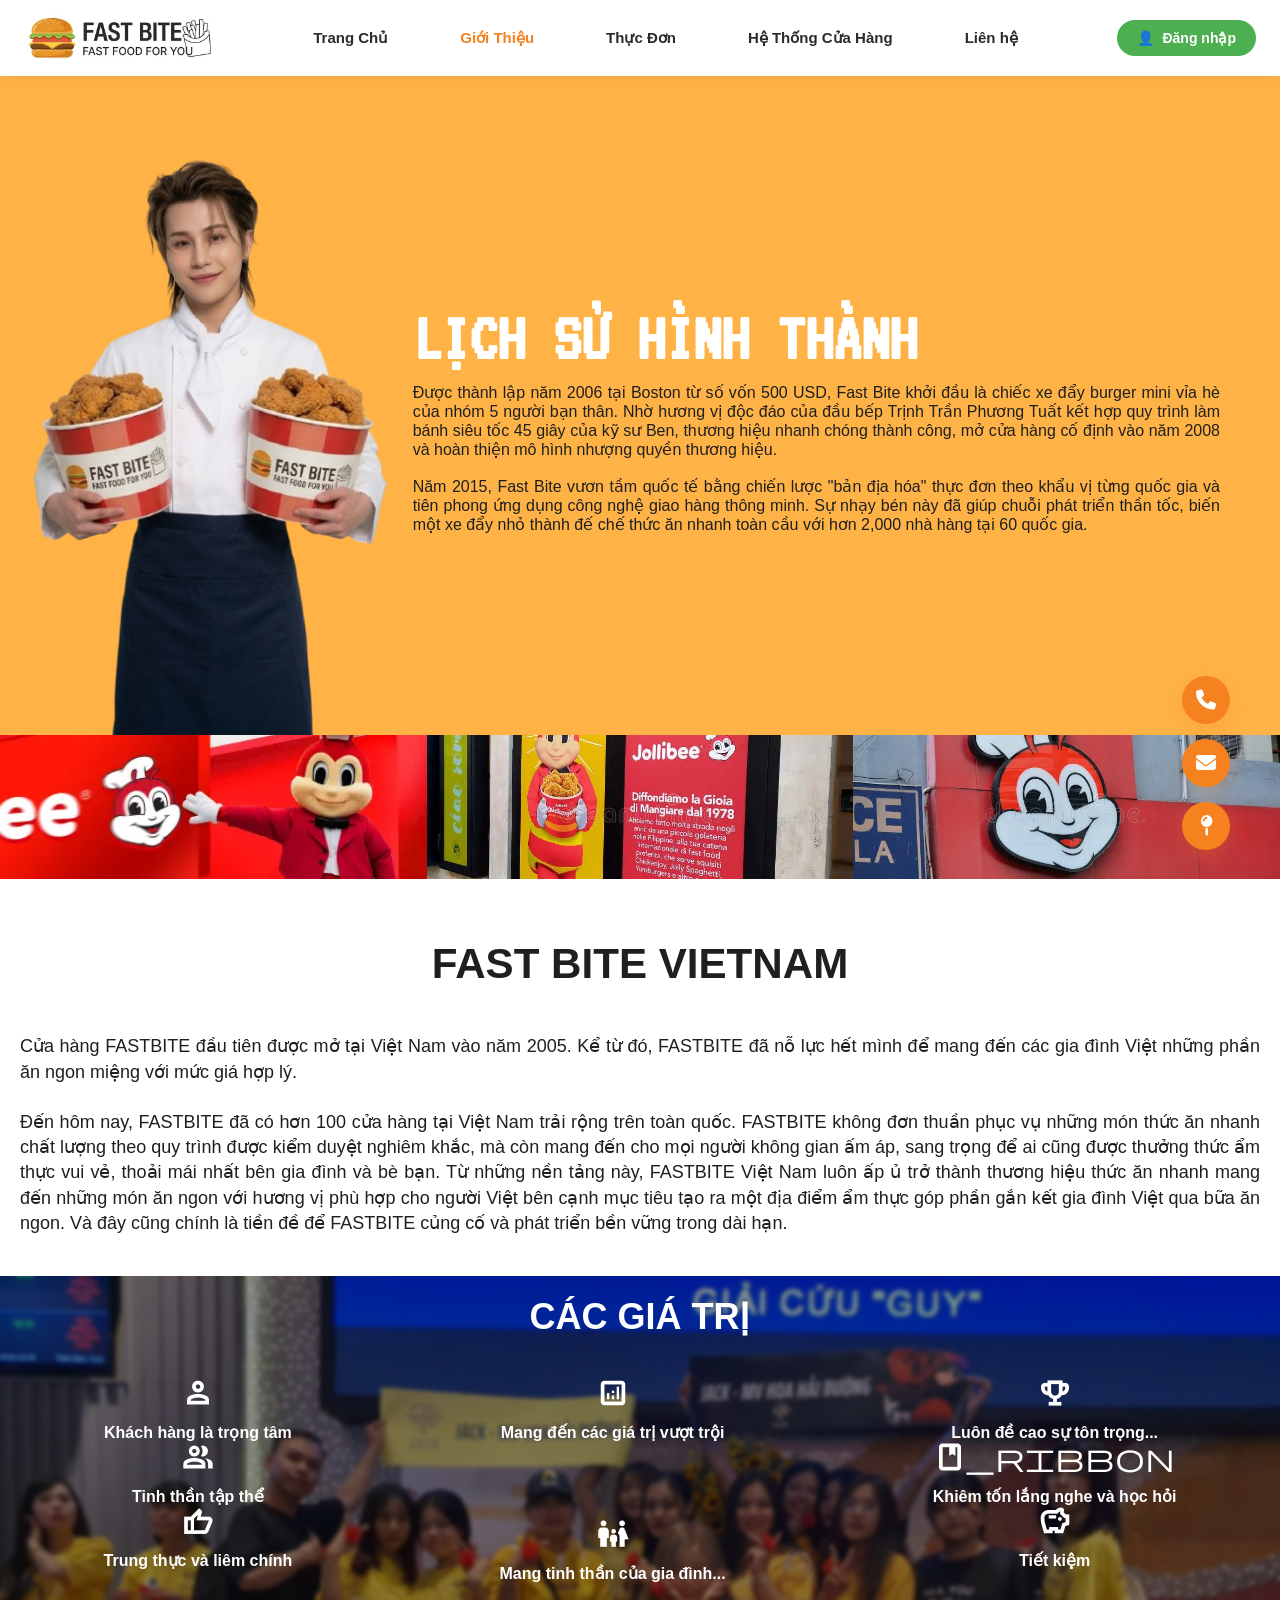
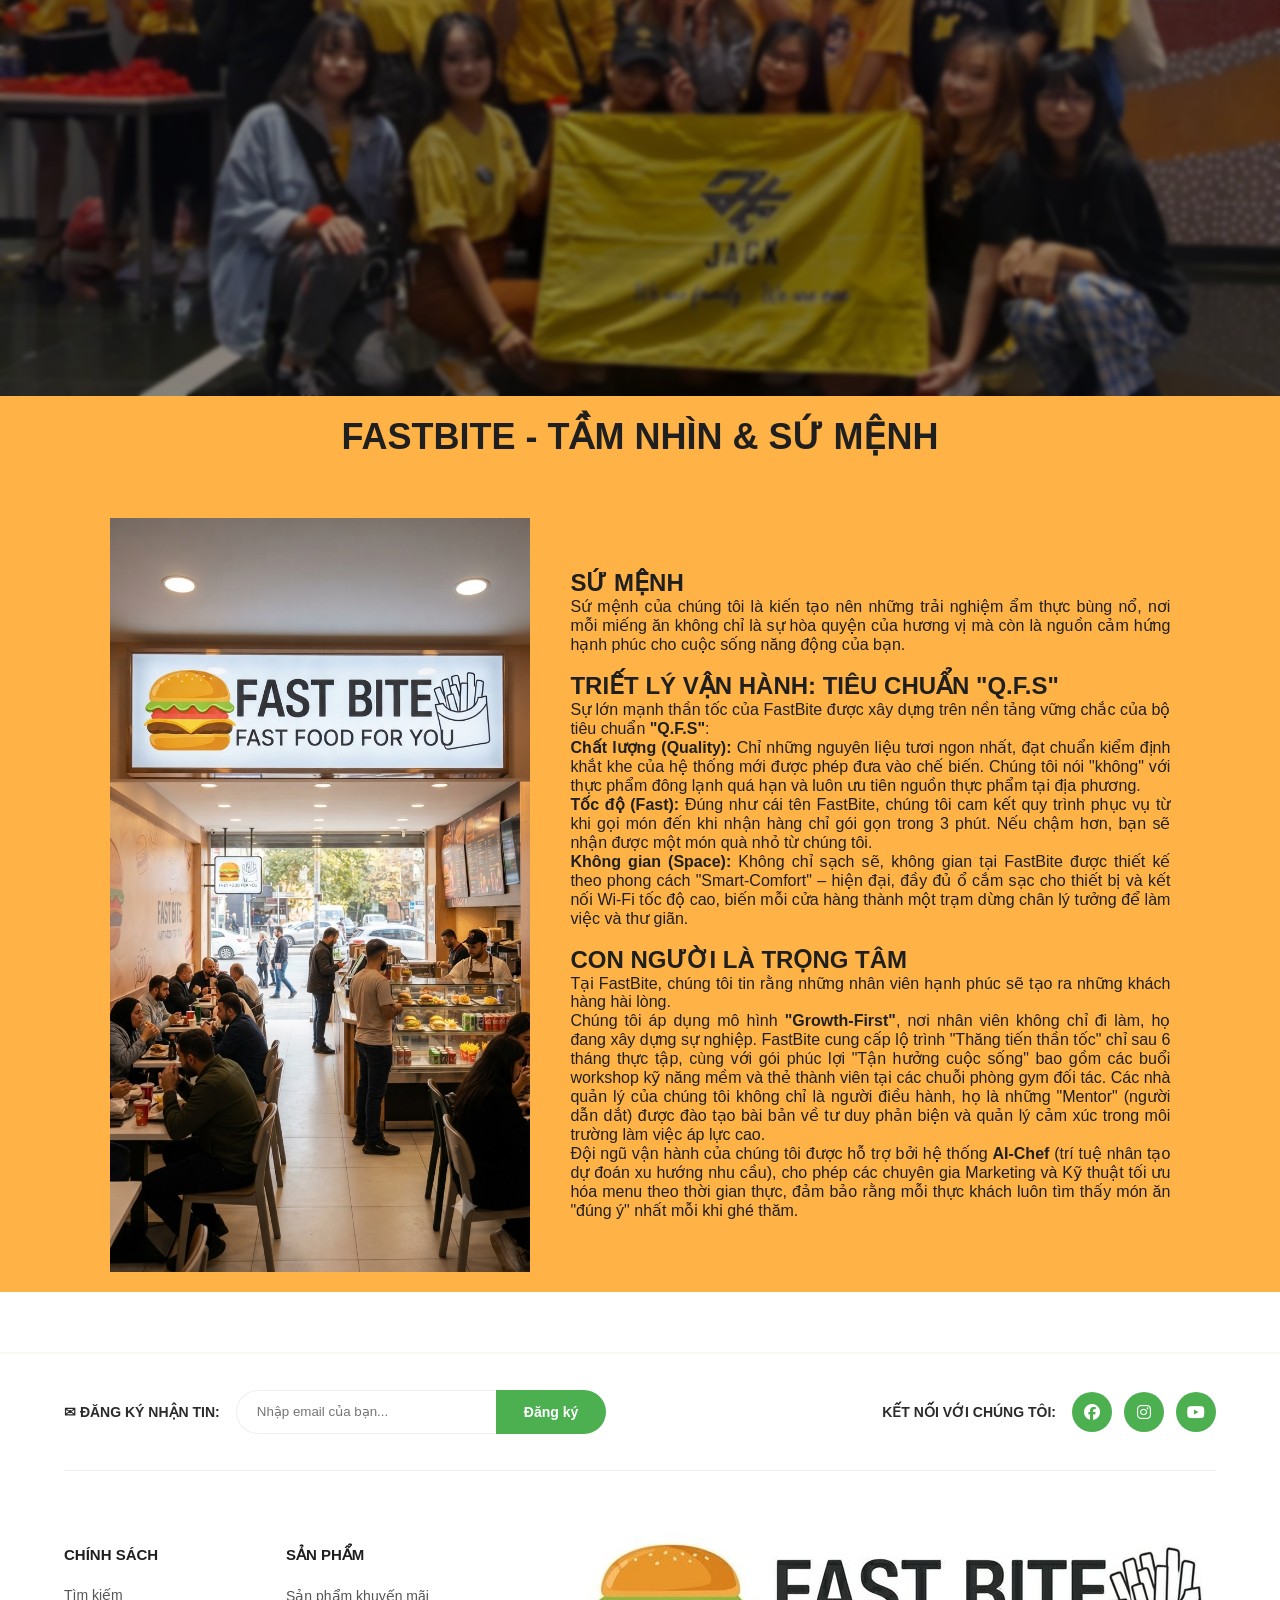
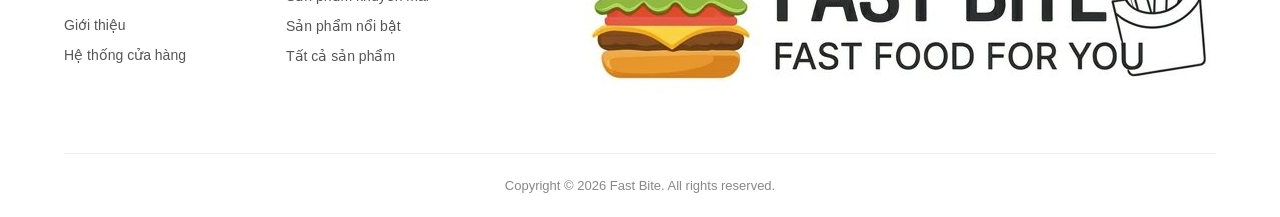
==== commit bb62a61a: "responsive for Gioithieu page" ====
--- a/GioiThieu.html
+++ b/GioiThieu.html
@@ -46,7 +46,7 @@
           <img src="images/mascot.png" alt="Mascot" />
         </div>
         <div class="sec1-content">
-          <h1>LỊCH SỬ HÌNH THÀNH VÀ PHÁT TRIỂN</h1>
+          <h1 class="sec1-title">LỊCH SỬ HÌNH THÀNH </h1>
           <div class="history-desc">
             <p>
               Được thành lập năm 2006 tại Boston từ số vốn 500 USD, Fast Bite
--- a/css/GioiThieu.css
+++ b/css/GioiThieu.css
@@ -116,18 +116,27 @@
 /* ===== Content ===== */
 .sec1 {
   background-color: #ffb347;
-  padding: 0px 20px 0px 20px;
+  padding: 0px 0px 0px 20px;
 
   display: flex;
   justify-content: space-between;
   align-items: center;
 
-  gap: 20px;
+  gap: 0px;
 }
 .sec1 .mascot {
   width: 100%;
   height: 100%;
   object-fit: contain;
+}
+@media (max-width: 768px) {
+ .sec1 .sec1-content .sec1-title{
+   font-size: 40px;
+  }
+  
+  .sec1 .mascot {
+  display: none;
+  }
 }
 .sec1 h1 {
   font-family: "VT323", monospace;
@@ -135,24 +144,54 @@
   font-weight: bold;
   color: #fff;
   margin-bottom: 10px;
+  text-align: justify;
 }
 .sec1 .sec1-content {
   padding: 50px 60px 25px 25px;
-}
+  text-align: justify;
+}
+/* sec1 responsive */
+@media(max-width:768px){
+  .sec1 h1{
+    flex-direction: column;
+    font-size: 50px;
+    text-align: center;
+  }
+  .sec1 .sec1-content {
+    padding: 20px;
+  }
+}
+
 .sec3 {
   margin-bottom: 20px;
 
 }
+
 .sec3 {
   padding: 20px;
   font-size: 18px;
   line-height: 1.4;
   text-align: justify;
 }
+@media (max-width: 768px) {
+   .title h1 {
+    font-family: "VT323", monospace;
+  font-size: 70px;
+  font-weight: bold;
+    
+    font-size: 40px;
+    text-align: center;
+  }
+  .sec3{
+    padding: 20px;
+  }
+}
 .sec2 {
   display: flex;
   /* gap: 20px;
   padding: 20px; */
+  padding:0px;
+  gap: 0px;
   width: 100%;
   height: 160px;
 }
@@ -185,6 +224,7 @@
   z-index: 2;
   position: relative;
   color: #fff;
+  margin:10px
 }
 .title {
   font-size: 36px;
@@ -227,6 +267,16 @@
   font-weight: 600;
   text-align: center;
 }
+@media (max-width:768px) {
+  
+  .grid-content {
+    flex-direction: column;
+    align-items: center;
+  }
+  .column {
+    gap: 20px; /* Giảm khoảng cách giữa các icon theo chiều dọc */
+  }
+}
 
 .sec5{
   background-color: #ffb347;
@@ -245,10 +295,27 @@
   display: flex;
   padding: 20px;
 }
+
 .sec5 .content-text {
   width: 50%;
   padding: 20px;
   text-align: justify;
+}
+@media (max-width: 768px) {
+  .title-wrap .title {
+    font-size: auto;
+    text-align: justify;
+  }
+  .sec5 .content-image {
+   display: none;
+   
+  }
+  .sec5 .content-text {
+    width: 100%; 
+    padding: 20px;
+    text-align: justify;
+  }
+    
 }
 /*Footer*/
 .site-footer {
@@ -427,6 +494,8 @@
   color: #888;
   border-top: 1px solid #eee;
 }
+
+
 /*Reponsive*/
 @media (max-width: 768px) {
   .footer-top {
@@ -482,3 +551,44 @@
     height: auto;
   }
 }
+/* header responsive */
+@media (max-width: 768px) {
+  .header {
+    flex-wrap: wrap;
+    gap: 12px;
+    justify-content: center;
+  }
+
+  .nav-menu {
+    flex-wrap: wrap;
+    justify-content: center;
+    gap: 18px;
+  }
+
+  .hero-content {
+    flex-direction: column;
+    text-align: center;
+  }
+
+  .hero-text {
+    max-width: 100%;
+  }
+
+  .hero-buttons {
+    justify-content: center;
+  }
+
+  .features-bar {
+    flex-direction: column;
+    margin-top: 20px;
+  }
+
+  .menu-header {
+    flex-direction: column;
+    gap: 16px;
+  }
+
+  .btn-view-all {
+    align-self: center;
+  }
+}
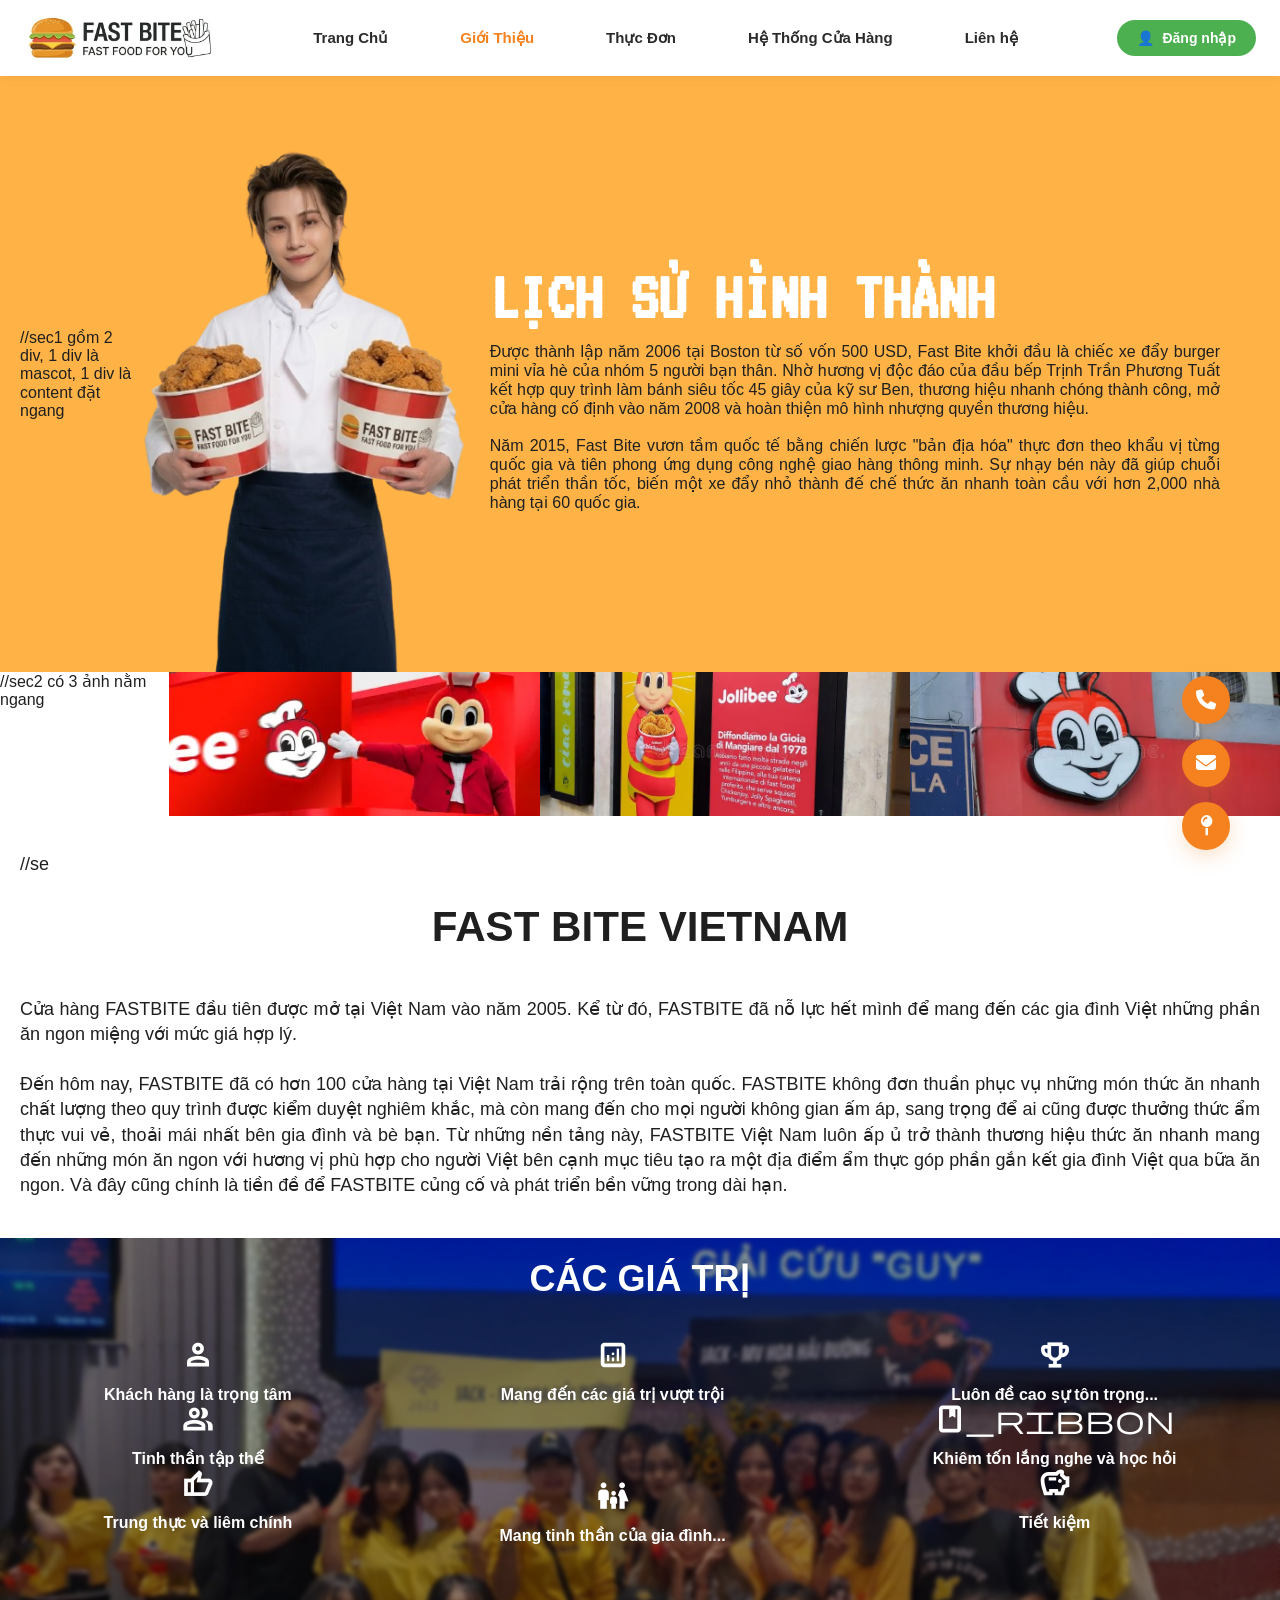
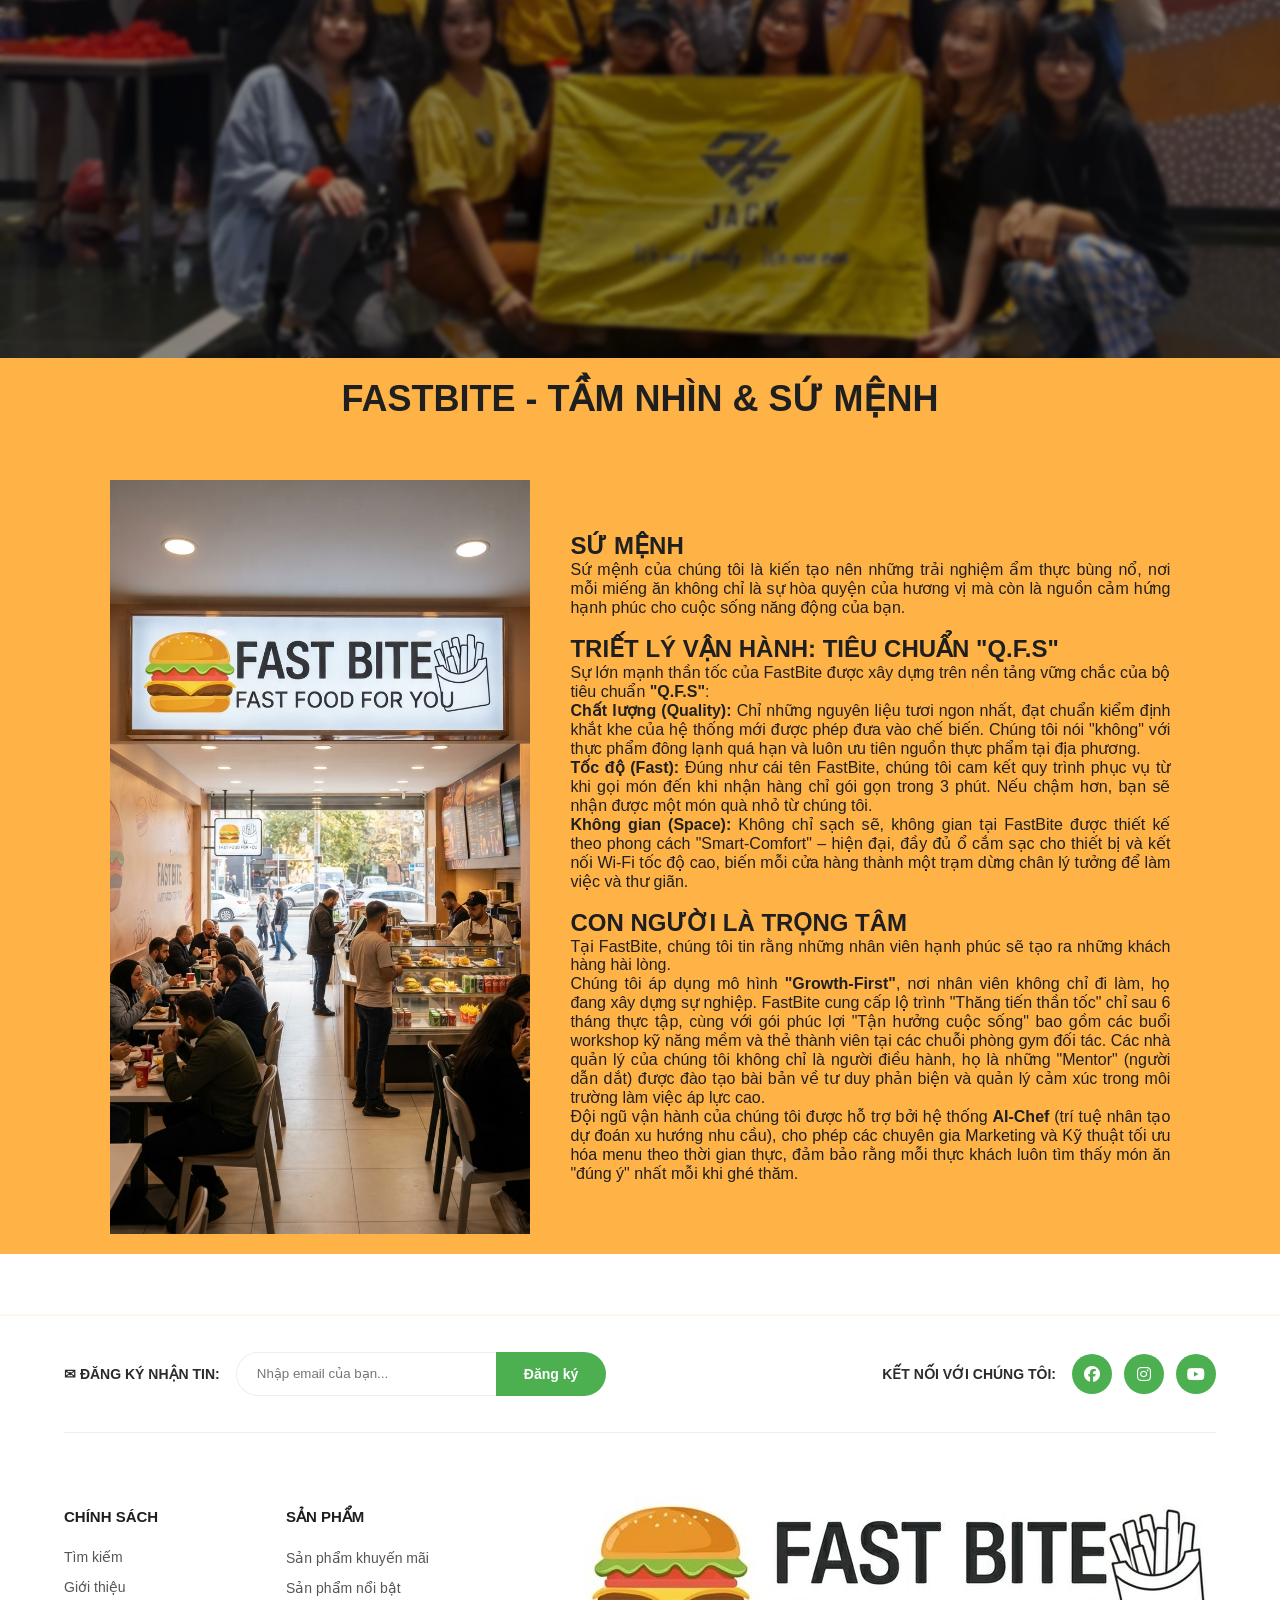
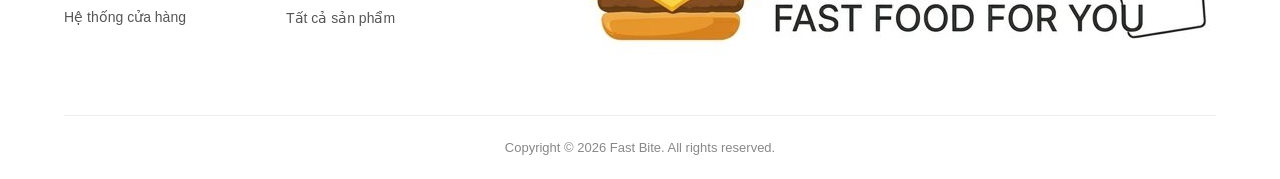
==== commit 8f156704: "new auth update" ====
--- a/GioiThieu.html
+++ b/GioiThieu.html
@@ -42,6 +42,7 @@
 
     <section class="content">
       <section class="sec1">
+        //sec1 gồm 2 div, 1 div là mascot, 1 div là content đặt ngang
         <div class="mascot">
           <img src="images/mascot.png" alt="Mascot" />
         </div>
@@ -67,11 +68,13 @@
         </div>
       </section>
       <section class="sec2">
+        //sec2 có 3 ảnh nằm ngang
         <img src="./images/image (1).png" alt />
         <img src="./images/image (2).png" alt />
         <img src="./images/image (3).png" alt />
       </section>
       <section class="sec3">
+        //se
         <div class="title"> <h1>FAST BITE VIETNAM</h1> </div>
         <div class="content1">Cửa hàng FASTBITE đầu tiên được mở tại Việt Nam
           vào năm 2005. Kể từ đó, FASTBITE đã nỗ lực hết mình để mang đến các
--- a/css/GioiThieu.css
+++ b/css/GioiThieu.css
@@ -176,8 +176,8 @@
 @media (max-width: 768px) {
    .title h1 {
     font-family: "VT323", monospace;
-  font-size: 70px;
-  font-weight: bold;
+    font-size: 70px;
+    font-weight: bold;
     
     font-size: 40px;
     text-align: center;
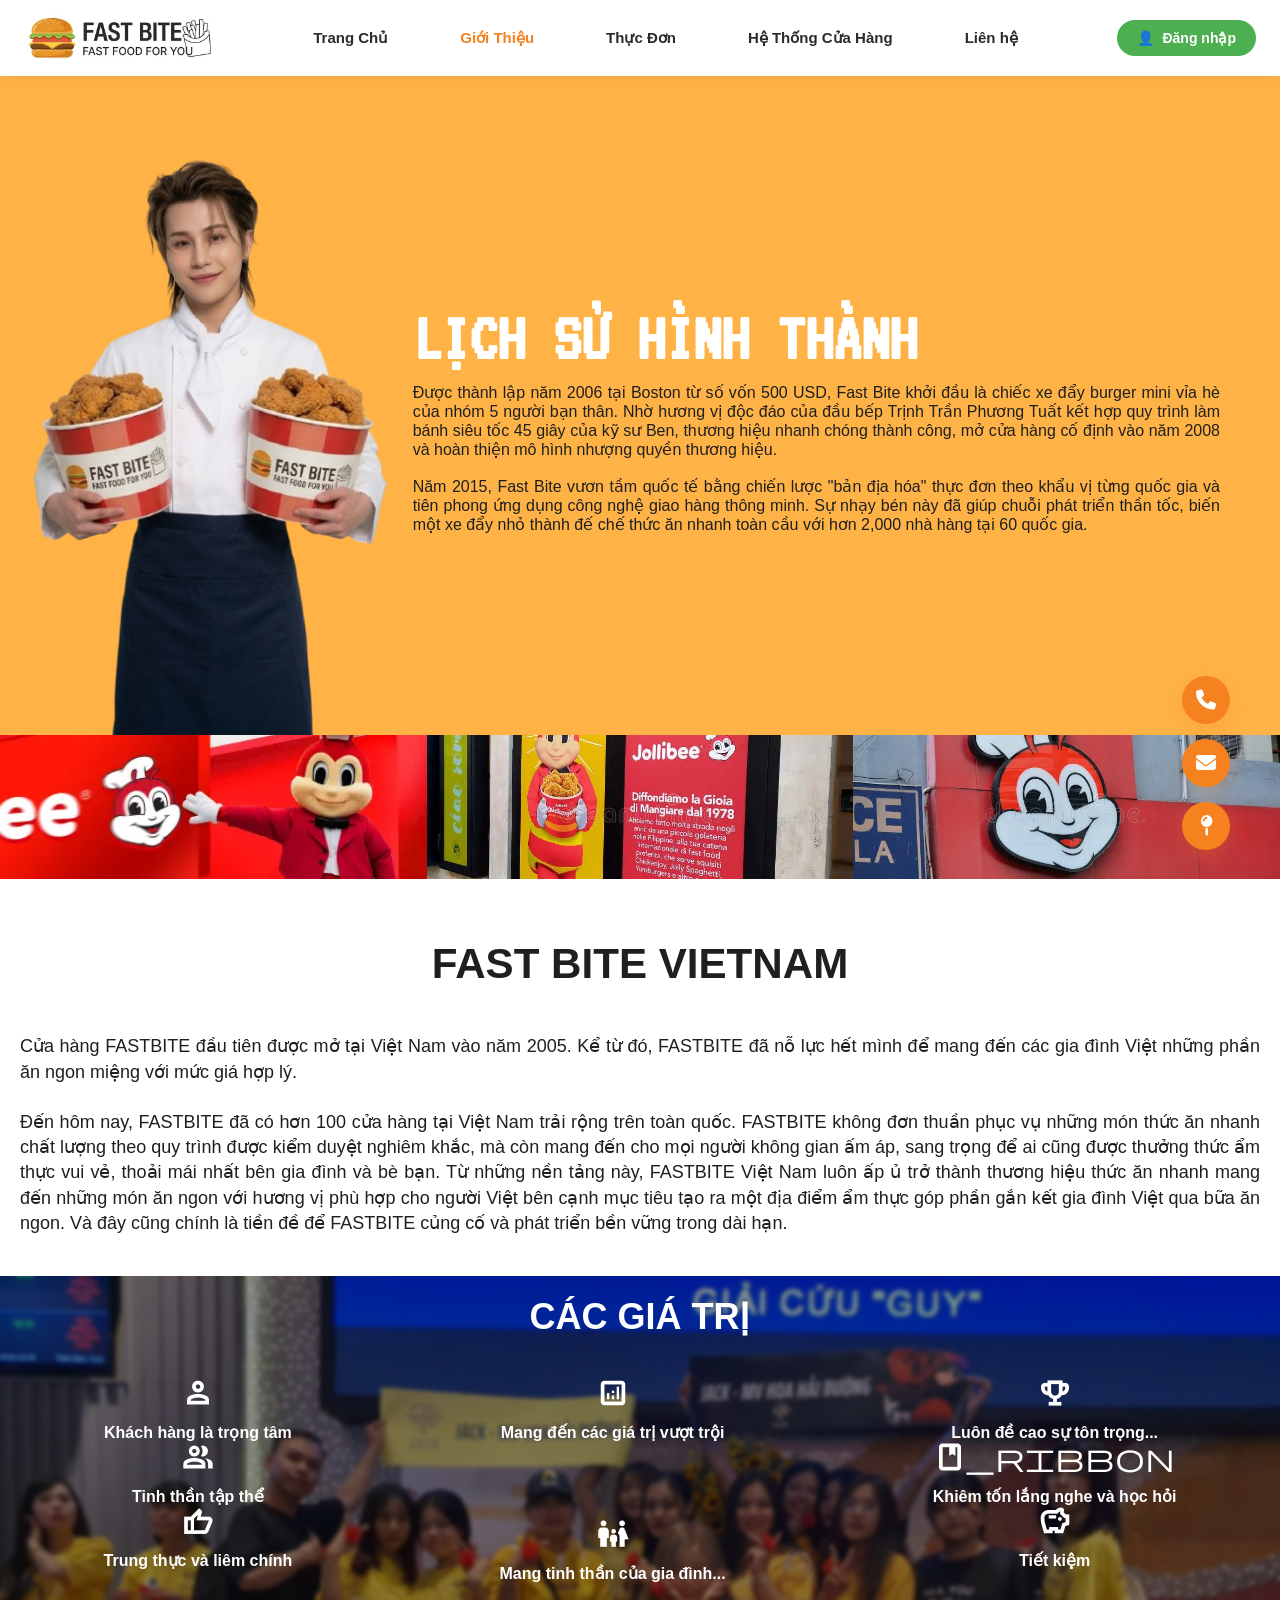
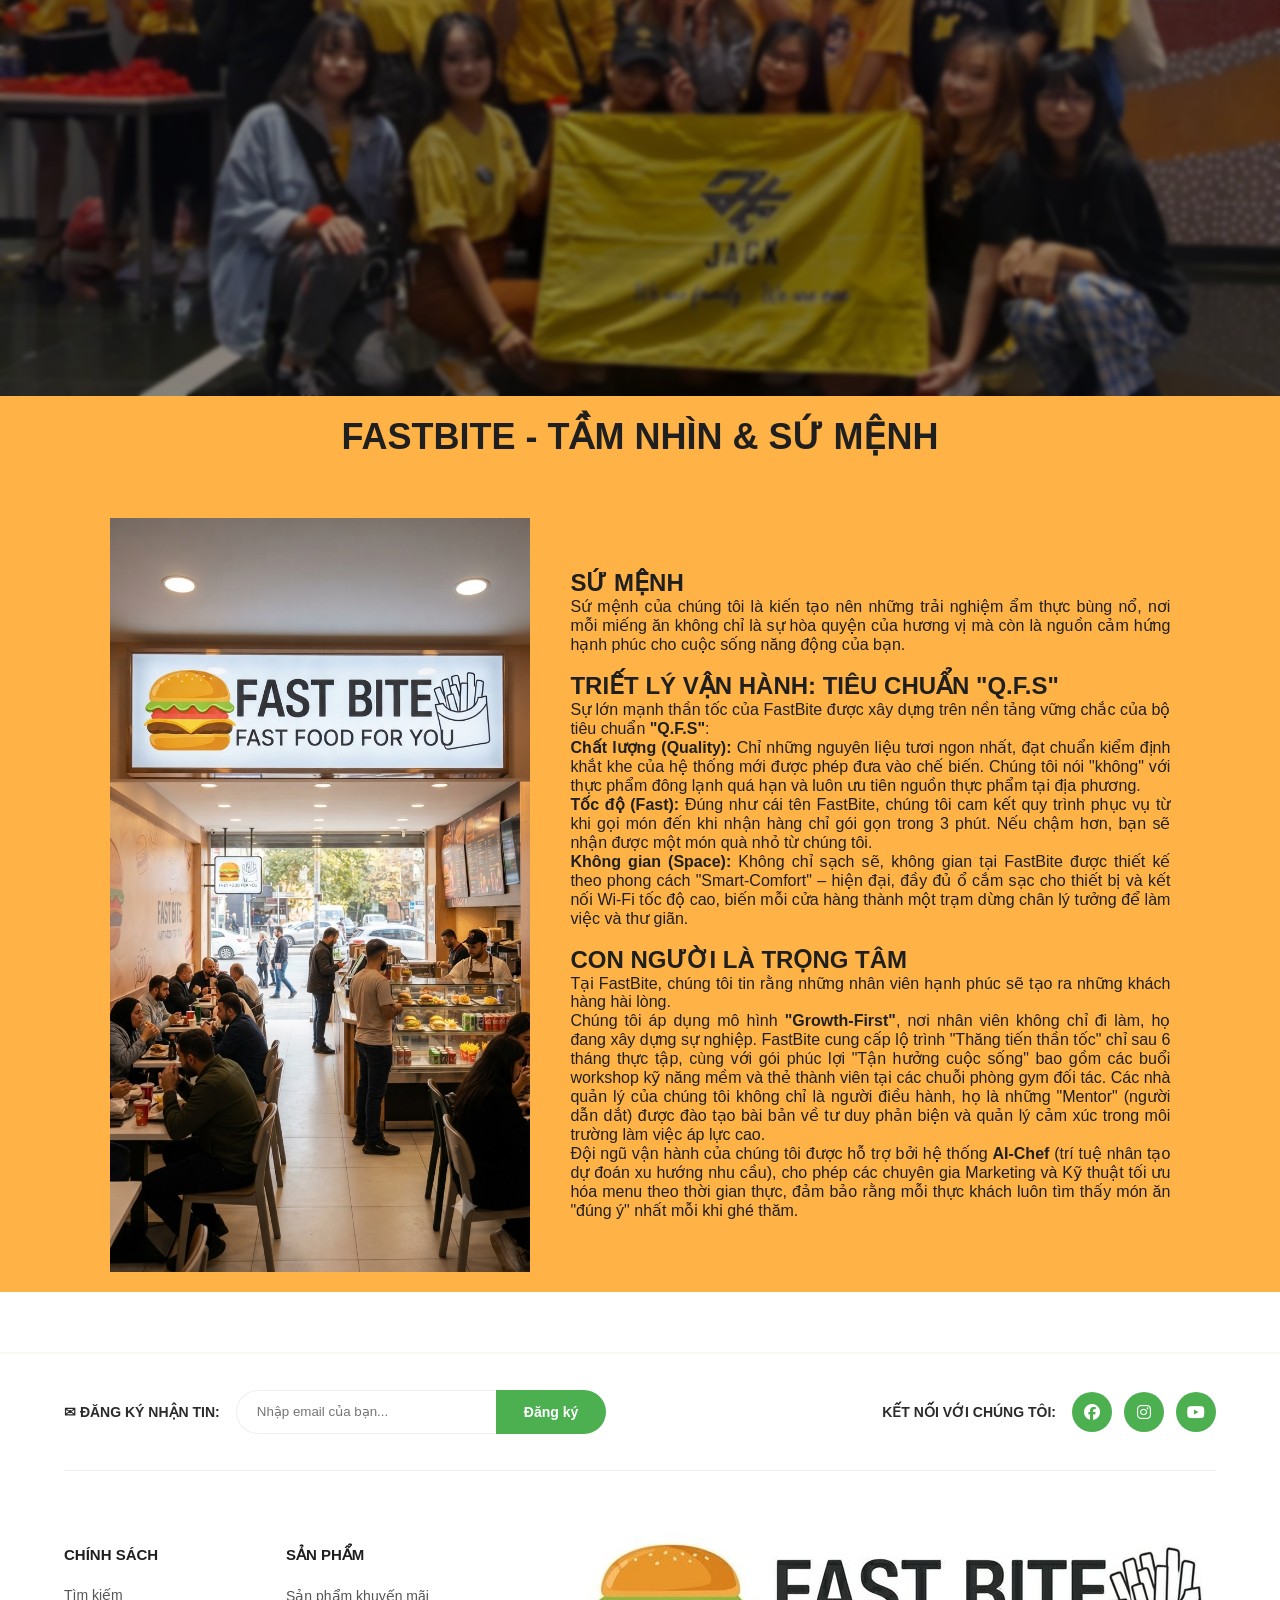
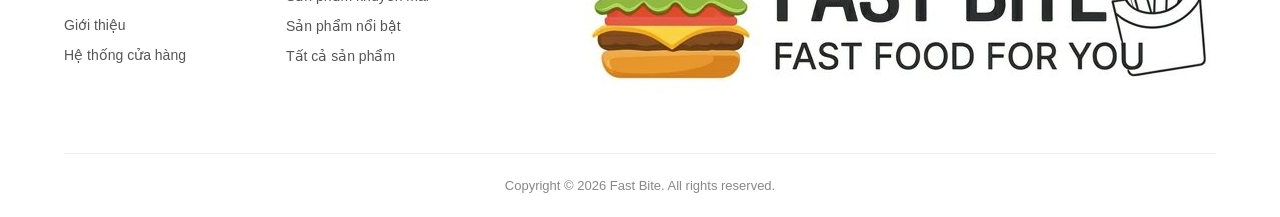
==== commit 0fe4e50b: "Signed-off-by: Tien <mocnhanmnw@gmail.com>" ====
--- a/GioiThieu.html
+++ b/GioiThieu.html
@@ -42,7 +42,6 @@
 
     <section class="content">
       <section class="sec1">
-        //sec1 gồm 2 div, 1 div là mascot, 1 div là content đặt ngang
         <div class="mascot">
           <img src="images/mascot.png" alt="Mascot" />
         </div>
@@ -68,13 +67,11 @@
         </div>
       </section>
       <section class="sec2">
-        //sec2 có 3 ảnh nằm ngang
         <img src="./images/image (1).png" alt />
         <img src="./images/image (2).png" alt />
         <img src="./images/image (3).png" alt />
       </section>
       <section class="sec3">
-        //se
         <div class="title"> <h1>FAST BITE VIETNAM</h1> </div>
         <div class="content1">Cửa hàng FASTBITE đầu tiên được mở tại Việt Nam
           vào năm 2005. Kể từ đó, FASTBITE đã nỗ lực hết mình để mang đến các
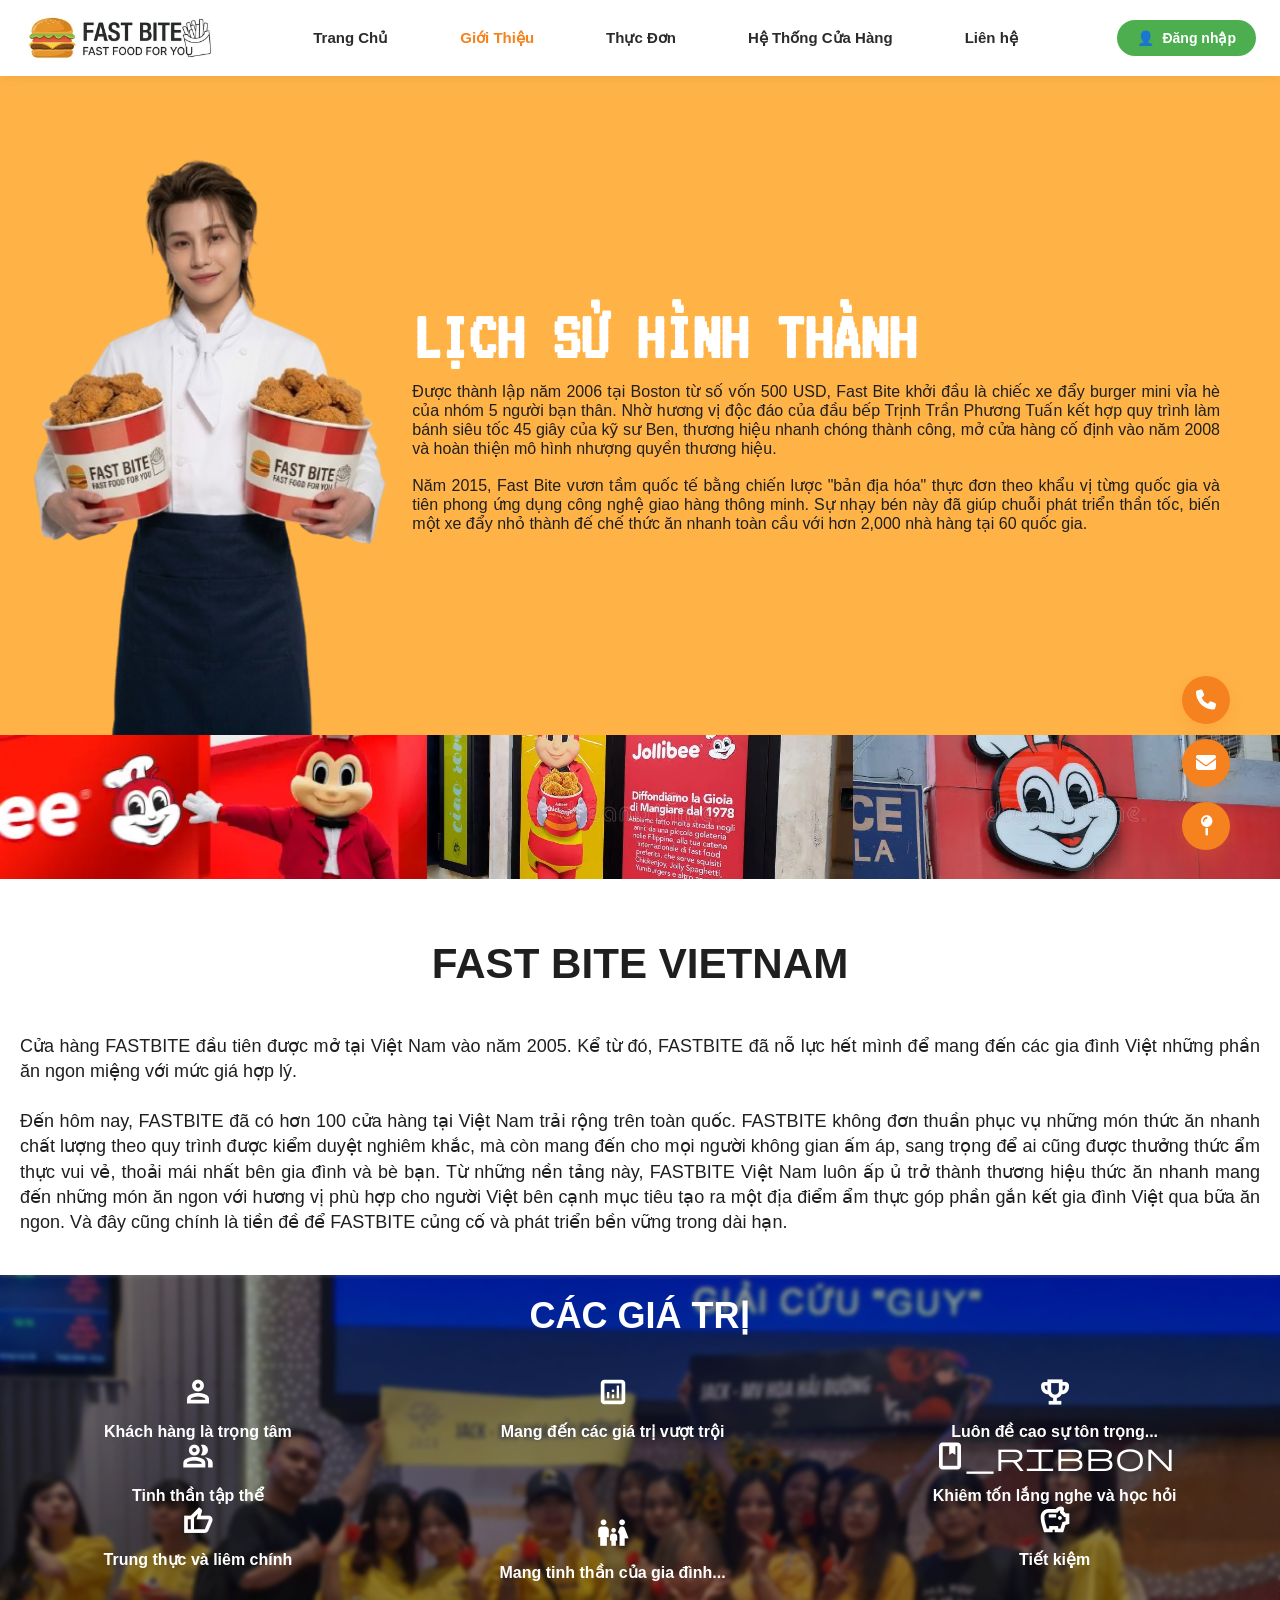
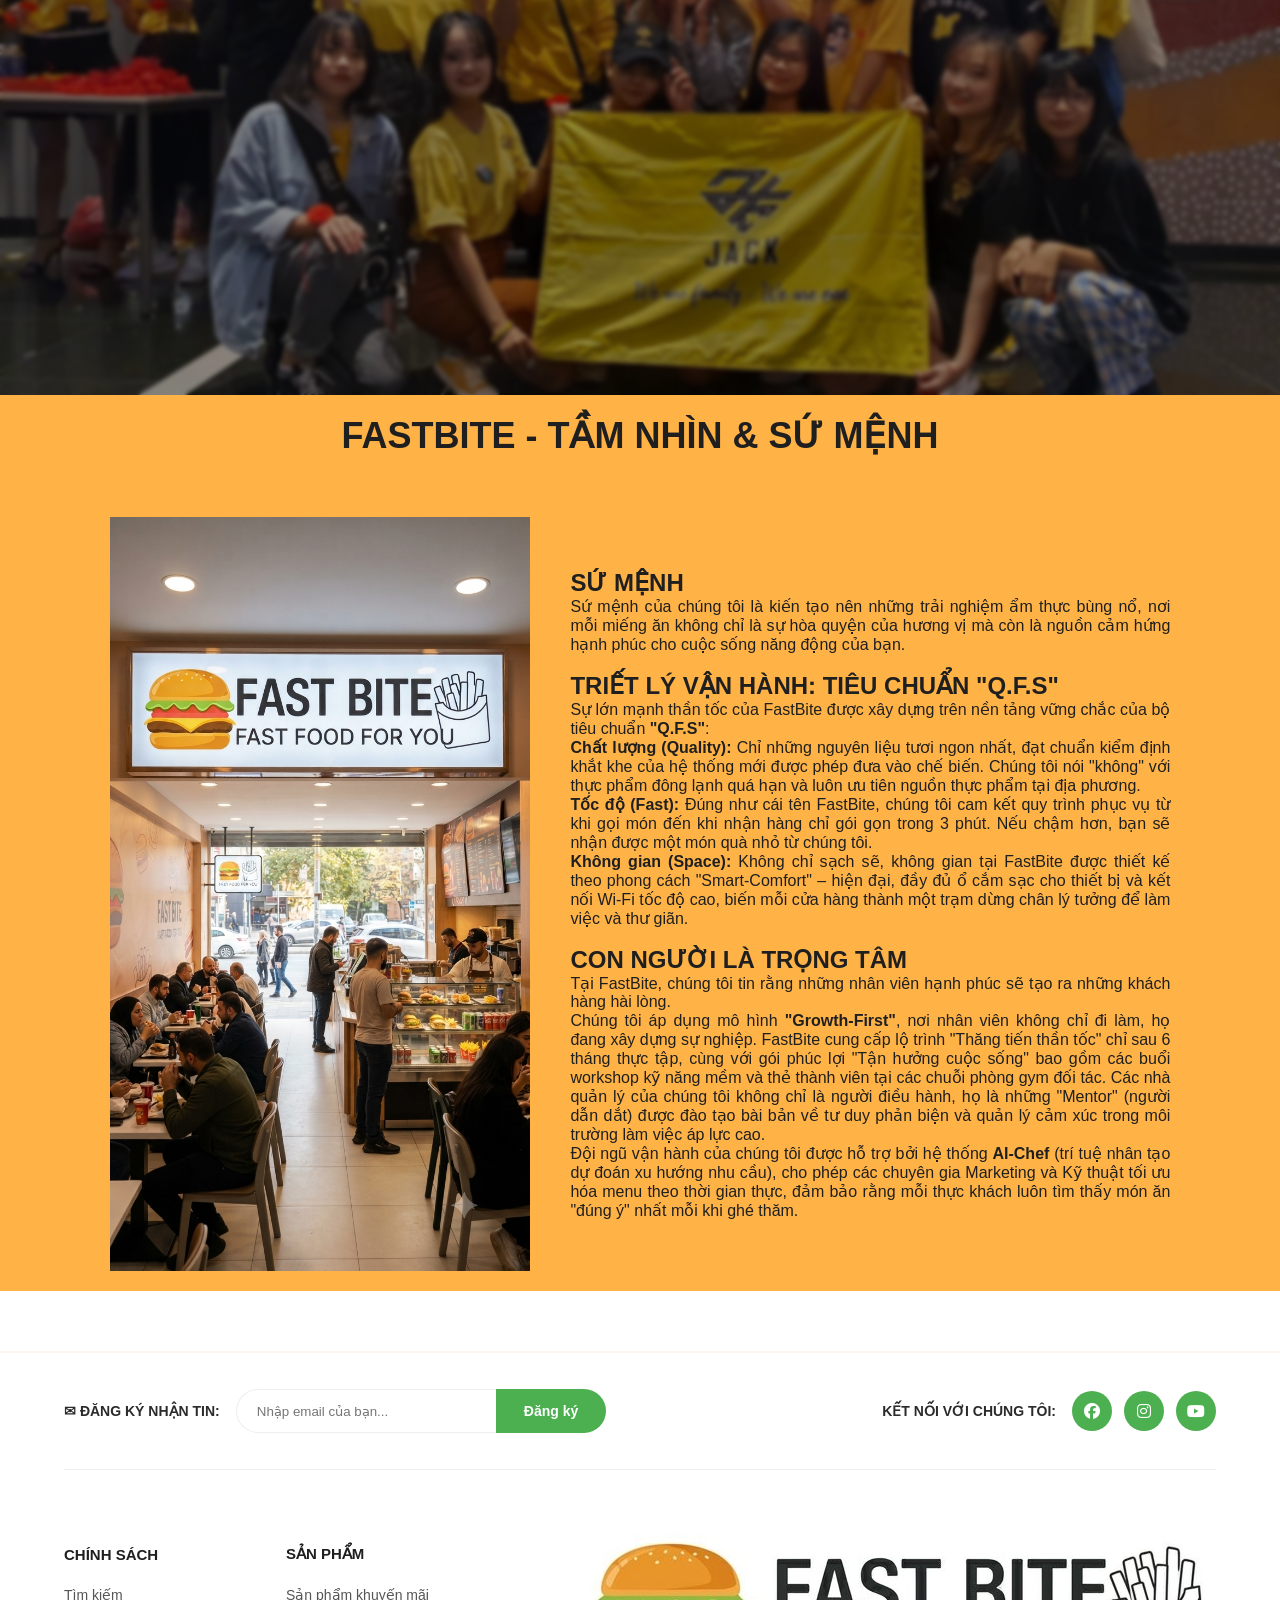
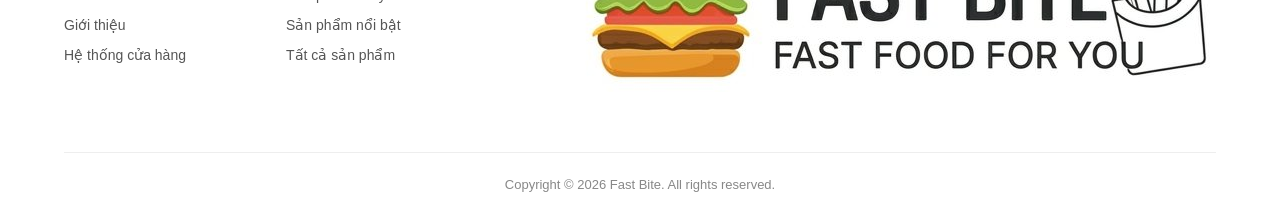
==== commit a00d37c9: "giot thieu nav" ====
--- a/GioiThieu.html
+++ b/GioiThieu.html
@@ -12,6 +12,7 @@
     <link rel="manifest" href="/site.webmanifest">
     <!-- CSS  -->
     <link rel="stylesheet" href="css/GioiThieu.css" />
+
     <!-- connect font, icon google, and font-awesome -->
     <link rel="preconnect" href="https://fonts.googleapis.com">
     <link rel="stylesheet"
@@ -24,20 +25,26 @@
       rel="stylesheet">
   </head>
   <body>
+    <!-- ===== Header ===== -->
     <header class="header">
       <div class="logo">
         <img src="images/logo.png" alt="Fast Bite Logo" />
       </div>
+      <button class="mobile-menu-btn" id="mobileMenuBtn" aria-label="Mở menu">
+        <i class="fa-solid fa-bars"></i>
+      </button>
       <nav>
-        <ul class="nav-menu">
+        <ul class="nav-menu" id="navMenu">
           <li><a href="TrangChu.html">Trang Chủ</a></li>
-          <li><a href="#" class="active">Giới Thiệu</a></li>
+          <li><a href="GioiThieu.html" class="active">Giới Thiệu</a></li>
           <li><a href="ThucDon.html">Thực Đơn</a></li>
           <li><a href="HeThongCuaHang.html">Hệ Thống Cửa Hàng</a></li>
           <li><a href="LienHe.html">Liên hệ</a></li>
         </ul>
       </nav>
-      <button class="btn-login"><span>&#128100;</span> Đăng nhập</button>
+      <button class="btn-login" onclick="window.location.href = 'login.html'">
+        <span>&#128100;</span> Đăng nhập
+      </button>
     </header>
 
     <section class="content">
@@ -51,7 +58,7 @@
             <p>
               Được thành lập năm 2006 tại Boston từ số vốn 500 USD, Fast Bite
               khởi đầu là chiếc xe đẩy burger mini vỉa hè của nhóm 5 người bạn
-              thân. Nhờ hương vị độc đáo của đầu bếp Trịnh Trần Phương Tuất kết
+              thân. Nhờ hương vị độc đáo của đầu bếp Trịnh Trần Phương Tuấn kết
               hợp quy trình làm bánh siêu tốc 45 giây của kỹ sư Ben, thương hiệu
               nhanh chóng thành công, mở cửa hàng cố định vào năm 2008 và hoàn
               thiện mô hình nhượng quyền thương hiệu.
@@ -276,6 +283,6 @@
         </div>
       </div>
     </footer>
-
+    <script src="./js/trangchu.js"></script>
   </body>
 </html>
--- a/css/GioiThieu.css
+++ b/css/GioiThieu.css
@@ -38,81 +38,6 @@
   font-style: normal;
 }
 
-/* ===== Header ===== */
-.header {
-  display: flex;
-  align-items: center;
-  justify-content: space-between;
-  padding: 14px 24px;
-  background-color: #fff;
-  box-shadow: 0 2px 10px rgba(0, 0, 0, 0.06);
-  position: sticky;
-  top: 0;
-  z-index: 10;
-  flex-wrap: nowrap;
-  gap: 20px;
-}
-
-.logo {
-  display: flex;
-  align-items: center;
-}
-
-.logo img {
-  height: 48px;
-  width: auto;
-}
-
-.nav-menu {
-  display: flex;
-  gap: 36px;
-  flex-wrap: nowrap;
-  white-space: nowrap;
-}
-
-.nav-menu li:not(:last-child) {
-  margin-right: 36px;
-}
-
-.nav-menu li a {
-  text-decoration: none;
-
-  font-size: 15px;
-  font-weight: 600;
-  color: #2b2b2b;
-  transition: color 0.2s ease;
-}
-
-.nav-menu li a:hover {
-  color: #f5821f;
-}
-
-.nav-menu li a.active {
-  color: #f5821f;
-}
-
-.btn-login {
-  display: flex;
-  align-items: center;
-  gap: 8px;
-  background-color: #4caf50;
-  color: #fff;
-  padding: 10px 20px;
-  border-radius: 24px;
-  font-weight: 600;
-  font-size: 14px;
-  border: none;
-  cursor: pointer;
-  transition: background-color 0.2s ease;
-}
-
-.btn-login:hover {
-  background-color: #43a047;
-}
-
-ul {
-  list-style: none;
-}
 /* ===== Content ===== */
 .sec1 {
   background-color: #ffb347;
@@ -591,4 +516,250 @@
   .btn-view-all {
     align-self: center;
   }
+}
+
+/* ===== Header ===== */
+.header {
+  display: flex;
+  align-items: center;
+  justify-content: space-between;
+  padding: 14px 24px;
+  background-color: #fff;
+  box-shadow: 0 2px 10px rgba(0, 0, 0, 0.06);
+  position: relative;
+  z-index: 10;
+  flex-wrap: nowrap;
+  gap: 20px;
+}
+
+.logo {
+  display: flex;
+  align-items: center;
+}
+
+.logo img {
+  height: 48px;
+  width: auto;
+}
+
+.nav-menu {
+  display: flex;
+  gap: 36px;
+  flex-wrap: nowrap;
+  white-space: nowrap;
+}
+
+.nav-menu li:not(:last-child) {
+  margin-right: 36px;
+}
+
+.nav-menu li a {
+  font-size: 15px;
+  font-weight: 600;
+  color: #2b2b2b;
+  transition: color 0.2s ease;
+}
+
+.nav-menu li a:hover {
+  color: #f5821f;
+}
+
+.nav-menu li a.active {
+  color: #f5821f;
+}
+
+.btn-login {
+  display: flex;
+  align-items: center;
+  gap: 8px;
+  background-color: hsl(122, 39%, 49%);
+  color: #fff;
+  padding: 10px 20px;
+  border-radius: 24px;
+  font-weight: 600;
+  font-size: 14px;
+  border: none;
+  cursor: pointer;
+  transition: 0.2s ease;
+
+}
+
+.btn-login:hover {
+  background-color: #43a047;
+  transform: translateY(-2px);
+}
+
+.btn-register {
+  display: flex;
+  align-items: center;
+  gap: 8px;
+  background-color: #f5821f;
+  color: #fff;
+  padding: 10px 20px;
+  border-radius: 24px;
+  font-weight: 600;
+  font-size: 14px;
+  border: none;
+  cursor: pointer;
+  transition: 0.2s ease;
+}
+
+.btn-register:hover {
+  background-color: #e0701a;
+  transform: translateY(-2px);
+}
+
+.btn-logout {
+  background: #e53935;
+  color: #fff;
+  padding: 8px 18px;
+  border: none;
+  border-radius: 20px;
+  font-weight: 600;
+  font-size: 13px;
+  cursor: pointer;
+  transition: 0.2s ease;
+}
+
+.btn-logout:hover {
+  background-color: hsl(1, 90%, 55%);
+  transform: translateY(-2px);
+}
+
+/* Nút Hamburger (Mặc định ẩn trên máy tính) */
+.mobile-menu-btn {
+  display: none;
+  width: 44px;
+  height: 44px;
+  background-color: #fff3e6;
+  color: #f5821f;
+  border: none;
+  border-radius: 50%;
+  cursor: pointer;
+  font-size: 20px;
+  transition: all 0.3s ease;
+  justify-content: center;
+  align-items: center;
+}
+
+.mobile-menu-btn:hover {
+  background-color: #f5821f;
+  color: #fff;
+}
+
+/* ===== Responsive ===== */
+@media (max-width: 1024px) {
+  .header {
+    justify-content: space-between;
+    /* Giữ logo và nhóm nút ở 2 đầu */
+    flex-wrap: nowrap;
+  }
+
+  .nav-menu li a:hover {
+    color: #2e138f;
+    background-color: #f5821f;
+  }
+
+  .mobile-menu-btn {
+    display: flex;
+    order: 1;
+    margin-left: auto;
+    margin-right: 16px;
+  }
+
+  #authSection {
+    order: 2;
+  }
+
+  /* Ẩn bớt chữ "Đăng nhập", "Đăng ký" trên màn hình quá nhỏ để tiết kiệm không gian */
+  .btn-login span,
+  .btn-register span {
+    display: none;
+    /* Chỉ hiện icon */
+  }
+
+  /* Biến thanh menu ngang thành menu thả xuống */
+  .nav-menu {
+    display: none;
+    /* Ẩn menu mặc định */
+    position: absolute;
+    top: 100%;
+    /* Thả xuống ngay dưới header */
+    left: 0;
+    width: 100%;
+    background-color: #fff;
+    flex-direction: column;
+    padding: 0;
+    gap: 0;
+    box-shadow: 0 10px 20px rgba(0, 0, 0, 0.1);
+    border-top: 1px solid #eee;
+  }
+
+
+  .nav-menu.active {
+    display: flex;
+  }
+
+  .nav-menu li:not(:last-child) {
+    margin-right: 0;
+  }
+
+  .nav-menu li {
+    width: 100%;
+    border-bottom: 1px solid #f9f9f9;
+  }
+
+  .nav-menu li a {
+    display: block;
+    padding: 16px 24px;
+    font-size: 16px;
+    text-align: center;
+  }
+
+  .menu-card {
+    flex: 0 0 calc(50% - 12px);
+  }
+
+  .hero-title {
+    font-size: 38px;
+  }
+
+  .features-bar {
+    margin-top: 20px;
+  }
+}
+
+@media (max-width: 768px) {
+
+  .menu-header {
+    grid-template-columns: 1fr;
+    row-gap: 20px;
+    justify-items: center;
+  }
+
+  .menu-title-wrap {
+    justify-self: center;
+    text-align: center;
+  }
+
+  .btn-view-all {
+    justify-self: center;
+  }
+
+  .menu-title {
+    white-space: normal;
+    /* hoặc nowrap nếu muốn luôn 1 dòng */
+  }
+
+  .header {
+    flex-wrap: wrap;
+    gap: 12px;
+    justify-content: center;
+  }
+
+  .nav-menu {
+    flex-wrap: wrap;
+    justify-content: center;
+    gap: 18px;
+  }
 }
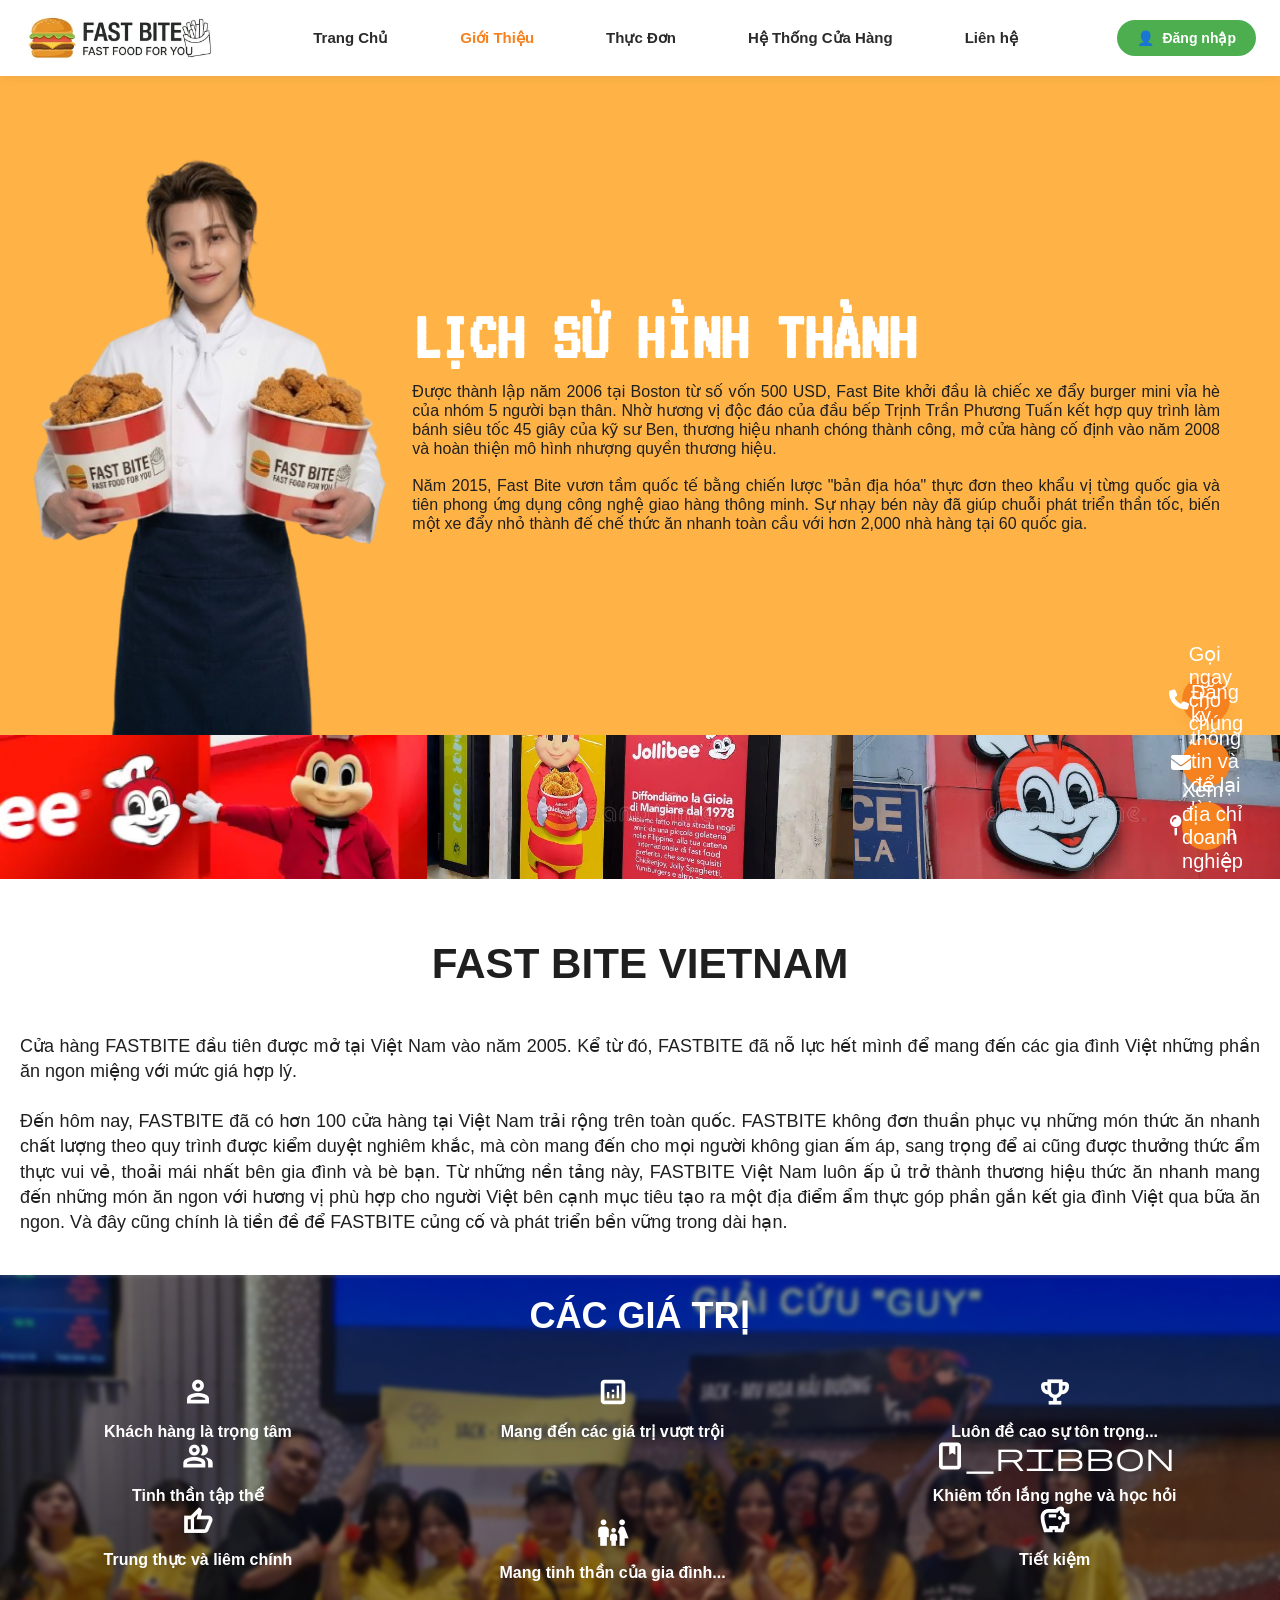
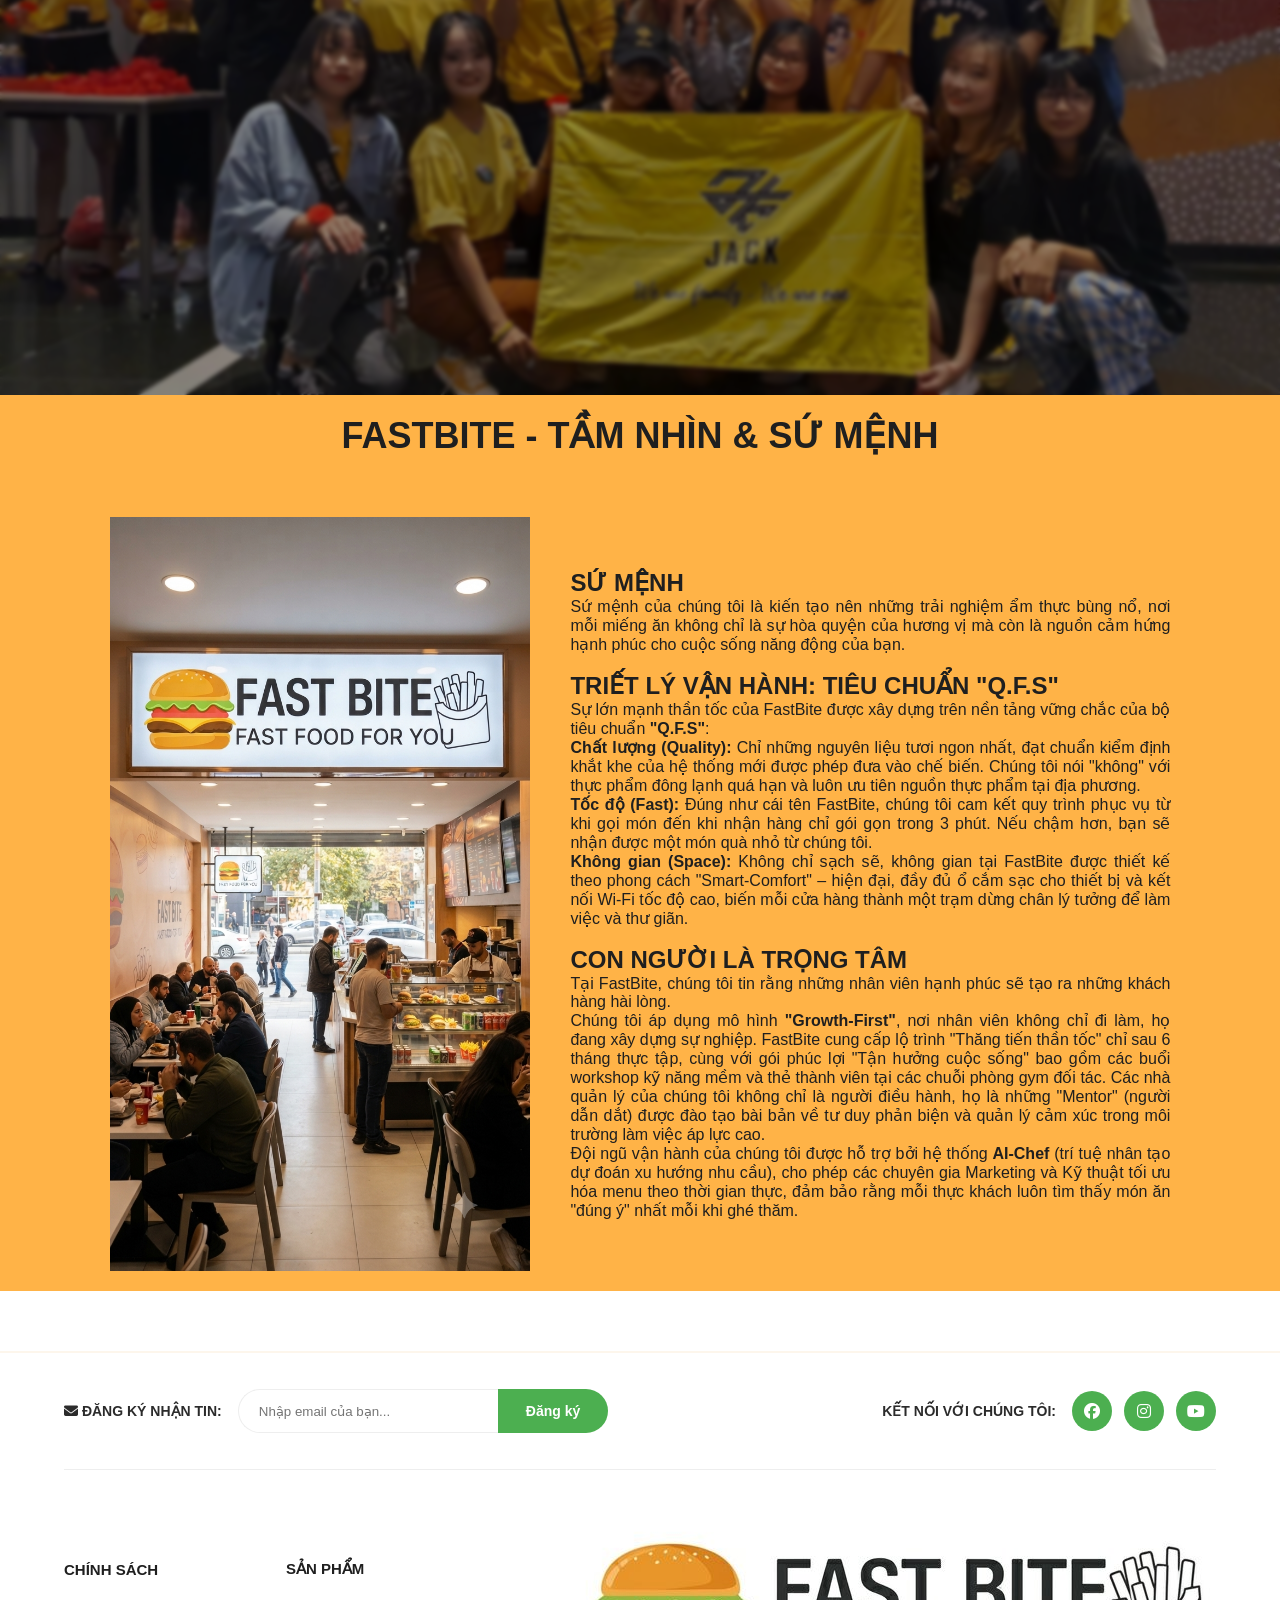
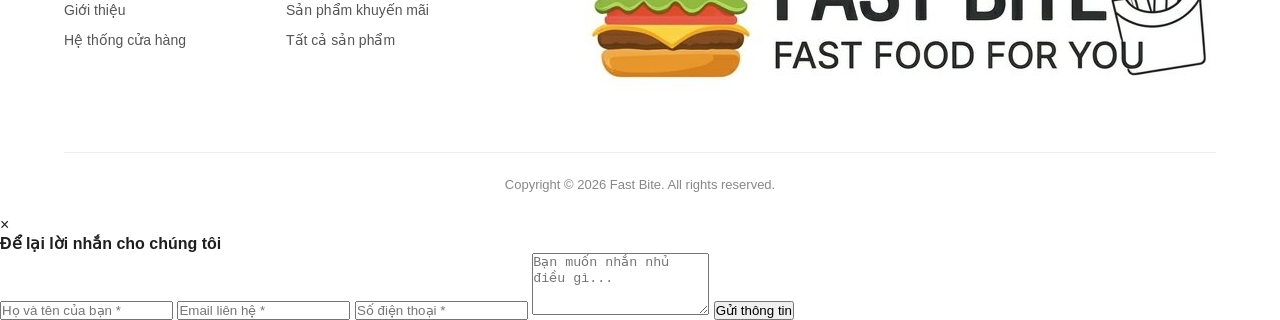
==== commit 34181b55: "footer sync" ====
--- a/GioiThieu.html
+++ b/GioiThieu.html
@@ -224,26 +224,24 @@
     </section>
     <footer class="site-footer">
       <div class="container">
+
         <div class="footer-top">
           <div class="newsletter-box">
-            <span class="box-label">✉ ĐĂNG KÝ NHẬN TIN:</span>
-            <form class="newsletter-form">
-              <input
-                type="email"
-                placeholder="Nhập email của bạn..."
-                required />
-              <button type="button">Đăng ký</button>
+            <span class="box-label"><i class="fa-solid fa-envelope"></i> ĐĂNG KÝ NHẬN TIN:</span>
+            <form class="newsletter-form" id="newsletter">
+              <input type="email" placeholder="Nhập email của bạn..." required>
+              <button type="submit">Đăng ký</button>
             </form>
           </div>
 
           <div class="social-box">
             <span class="box-label">KẾT NỐI VỚI CHÚNG TÔI:</span>
             <div class="social-icons">
-              <a href="#" title="Facebook"><i
+              <a href="https://www.facebook.com/profile.php?id=61592163102456" title="Facebook" target="_blank"><i
                   class="fa-brands fa-facebook"></i></a>
-              <a href="#" title="Instagram"><i
+              <a href="https://www.instagram.com/fastbitevn/" title="Instagram" target="_blank"><i
                   class="fa-brands fa-instagram"></i></a>
-              <a href="#" title="YouTube"><i
+              <a href="https://www.youtube.com/@fastbitevn" title="YouTube" target="_blank"><i
                   class="fa-brands fa-youtube"></i></a>
             </div>
           </div>
@@ -253,7 +251,6 @@
             <div class="footer-col">
               <h3>CHÍNH SÁCH</h3>
               <ul>
-                <li><a href="#">Tìm kiếm</a></li>
                 <li><a href="GioiThieu.html">Giới thiệu</a></li>
                 <li><a href="HeThongCuaHang.html">Hệ thống cửa hàng</a></li>
               </ul>
@@ -262,20 +259,29 @@
             <div class="footer-col">
               <h3>SẢN PHẨM</h3>
               <ul>
-                <li><a href="#">Sản phẩm khuyến mãi</a></li>
-                <li><a href="#">Sản phẩm nổi bật</a></li>
-                <li><a href="#">Tất cả sản phẩm</a></li>
+                <li><a href="ThucDon.html#Uu-dai">Sản phẩm khuyến mãi</a></li>
+                <li><a href="ThucDon.html">Tất cả sản phẩm</a></li>
               </ul>
             </div>
           </div>
           <div class="footer-logo">
             <a href="TrangChu.html"><img src="images/logo.png"
-                alt="Fast Bite Logo" /></a>
+                alt="Fast Bite Logo"></a>
+
           </div>
           <div class="contact-stack">
-            <a href="#" class="round-btn"><i class="fa fa-phone"></i></a>
-            <a href="#" class="round-btn"><i class="fa fa-envelope"></i></a>
-            <a href="#" class="round-btn"><i class="fa fa-map-pin"></i></a>
+            <a href="tel:1900558800" class="round-btn">
+              <i class="fa fa-phone"></i>
+              <span class="contact-info">Gọi ngay cho chúng tôi</span>
+            </a>
+            <a href="#" id="btn-show-contact-form" class="round-btn">
+              <i class="fa fa-envelope"></i>
+              <span class="contact-info">Đăng ký thông tin và để lại lời nhắn</span>
+            </a>
+            <a href="/LienHe.html" class="round-btn">
+              <i class="fa fa-map-pin "></i>
+            <span class="contact-info">Xem địa chỉ doanh nghiệp</span>
+            </a>
           </div>
         </div>
         <div class="footer-bottom">
@@ -283,6 +289,21 @@
         </div>
       </div>
     </footer>
+    <div id="contact-modal" class="modal-overlay">
+      <div class="modal-content">
+        <span id="btn-close-modal" class="close-btn">&times;</span>
+        <h4>Để lại lời nhắn cho chúng tôi</h4>
+        <form id="contact-form">
+          <input type="text" placeholder="Họ và tên của bạn *" required>
+          <input type="email" placeholder="Email liên hệ *" required>
+          <input type="tel" id="phone" placeholder="Số điện thoại *" required>
+          <textarea placeholder="Bạn muốn nhắn nhủ điều gì..." rows="4" required></textarea>
+          <button type="submit" class="btn-submit">Gửi thông tin</button>
+        </form>
+      </div>
+    </div>
+    <script src="js/footer.js"></script>
+
     <script src="./js/trangchu.js"></script>
   </body>
 </html>
--- a/css/GioiThieu.css
+++ b/css/GioiThieu.css
@@ -49,11 +49,13 @@
 
   gap: 0px;
 }
+/* mascot  chiem tron khung */
 .sec1 .mascot {
   width: 100%;
   height: 100%;
   object-fit: contain;
 }
+/* xoa mascot va chinh size chu */
 @media (max-width: 768px) {
  .sec1 .sec1-content .sec1-title{
    font-size: 40px;
@@ -74,6 +76,7 @@
 .sec1 .sec1-content {
   padding: 50px 60px 25px 25px;
   text-align: justify;
+  /* can deu */
 }
 /* sec1 responsive */
 @media(max-width:768px){
